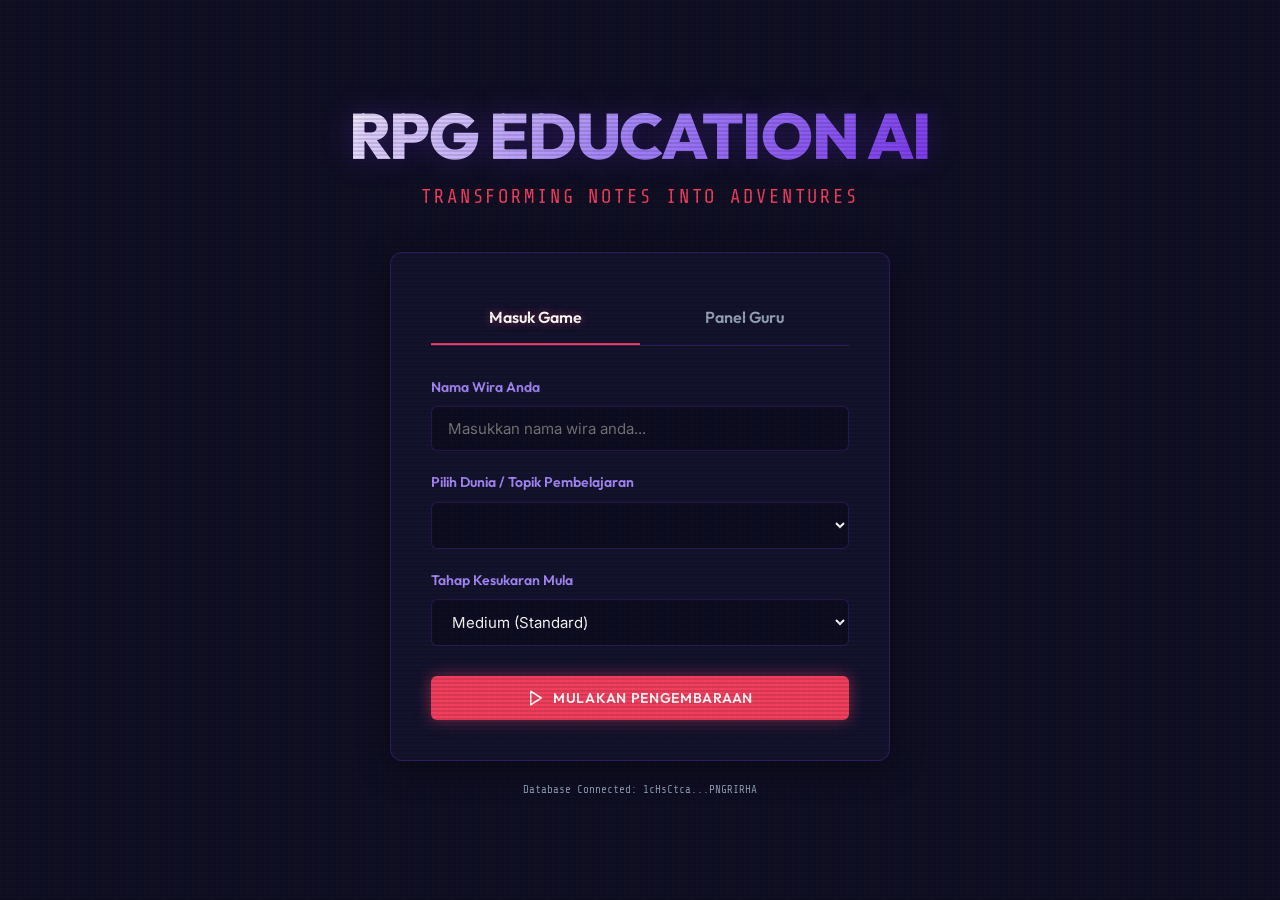
==== game.html @ 3d2b738d "feat: initial commit of RPG Education AI frontend" ====
<!DOCTYPE html>
<html lang="en">
<head>
    <meta charset="UTF-8">
    <meta name="viewport" content="width=device-width, initial-scale=1.0">
    <title>RPG Education AI - Game Board</title>
    <link rel="stylesheet" href="css/style.css">
</head>
<body>
    <div class="game-layout">
        <!-- ============================================================
             HUD HEADER
             ============================================================ -->
        <header class="hud-header">
            <!-- Left: Player Profile & Navigation -->
            <div class="hud-left">
                <a href="index.html" class="btn btn-secondary" style="padding: 6px 12px; font-size: 11px; display: inline-flex; align-items: center; gap: 4px;">
                    <svg width="14" height="14" viewBox="0 0 24 24" fill="none" stroke="currentColor" stroke-width="2"><path d="M3 9l9-7 9 7v11a2 2 0 0 1-2 2H5a2 2 0 0 1-2-2z"></path><polyline points="9 22 9 12 15 12 15 22"></polyline></svg>
                    Utama
                </a>
                <div class="player-identity">
                    <span class="player-name" id="hud-player-name">Wira</span>
                    <span class="player-level" id="hud-player-level">Novice Explorer (Lv. 1)</span>
                </div>
            </div>

            <!-- Center: Location Status -->
            <div class="hud-center">
                <div class="location-badge">
                    <svg width="18" height="18" viewBox="0 0 24 24" fill="none" stroke="currentColor" stroke-width="2"><polygon points="3 6 9 3 15 6 21 3 21 18 15 21 9 18 3 21"></polygon><line x1="9" y1="3" x2="9" y2="18"></line><line x1="15" y1="6" x2="15" y2="21"></line></svg>
                    <span id="hud-location-name">Memuatkan Dunia...</span>
                </div>
            </div>

            <!-- Right: Health & Experience Status Bars -->
            <div class="hud-right">
                <!-- Health Bar (HP) -->
                <div class="bar-container">
                    <div class="bar-label">
                        <span style="color: var(--color-danger); display: flex; align-items: center; gap: 2px;">
                            <svg width="10" height="10" viewBox="0 0 24 24" fill="currentColor" stroke="none"><path d="M12 21.35l-1.45-1.32C5.4 15.36 2 12.28 2 8.5 2 5.42 4.42 3 7.5 3c1.74 0 3.41.81 4.5 2.09C13.09 3.81 14.76 3 16.5 3 19.58 3 22 5.42 22 8.5c0 3.78-3.4 6.86-8.55 11.54L12 21.35z"></path></svg>
                            HP
                        </span>
                        <span id="hud-hp-text">100/100</span>
                    </div>
                    <div class="bar-track">
                        <div class="bar-fill hp" id="hud-hp-fill" style="width: 100%;"></div>
                    </div>
                </div>

                <!-- Experience Bar (XP) -->
                <div class="bar-container">
                    <div class="bar-label">
                        <span style="color: var(--color-secondary); display: flex; align-items: center; gap: 2px;">
                            <svg width="10" height="10" viewBox="0 0 24 24" fill="none" stroke="currentColor" stroke-width="2"><polygon points="12 2 2 7 12 12 22 7 12 2"></polygon><polyline points="2 17 12 22 22 17"></polyline><polyline points="2 12 12 17 22 12"></polyline></svg>
                            XP
                        </span>
                        <span id="hud-xp-text">0/100</span>
                    </div>
                    <div class="bar-track">
                        <div class="bar-fill xp" id="hud-xp-fill" style="width: 0%;"></div>
                    </div>
                </div>
            </div>
        </header>

        <!-- ============================================================
             MAIN GRID AREA
             ============================================================ -->
        <main class="game-main">
            <!-- Left: Interactive Log Board -->
            <div class="game-board">
                <!-- Scrollable Story & Dialogue Log -->
                <div class="story-log" id="story-log">
                    <!-- Dynamic log segments go here -->
                </div>

                <!-- User Interactive Option Panel -->
                <div class="interaction-area glass-panel" id="interaction-panel">
                    <!-- Appended dialog choice buttons or question inputs dynamically -->
                </div>
            </div>

            <!-- Right: Character Stats & Inventory Sidebar -->
            <aside class="game-sidebar">
                <!-- Active Quest Widget -->
                <div class="sidebar-section">
                    <h3>
                        <svg width="16" height="16" viewBox="0 0 24 24" fill="none" stroke="currentColor" stroke-width="2"><path d="M22 11.08V12a10 10 0 1 1-5.93-9.14"></path><polyline points="22 4 12 14.01 9 11.01"></polyline></svg>
                        Quest Aktif
                    </h3>
                    <div class="quest-widget" id="quest-widget">
                        <div class="quest-title-sub" id="sidebar-quest-title">Tiada Quest</div>
                        <div class="quest-desc" id="sidebar-quest-desc">Terokai dunia untuk mendapatkan misi baru.</div>
                    </div>
                </div>

                <!-- Inventory Slots Grid -->
                <div class="sidebar-section">
                    <h3>
                        <svg width="16" height="16" viewBox="0 0 24 24" fill="none" stroke="currentColor" stroke-width="2"><path d="M21 16V8a2 2 0 0 0-1-1.73l-7-4a2 2 0 0 0-2 0l-7 4A2 2 0 0 0 3 8v8a2 2 0 0 0 1 1.73l7 4a2 2 0 0 0 2 0l7-4A2 2 0 0 0 21 16z"></path><polyline points="3.27 6.96 12 12.01 20.73 6.96"></polyline><line x1="12" y1="22.08" x2="12" y2="12"></line></svg>
                        Bantuan Pembelajaran
                    </h3>
                    <div class="inventory-grid" id="inventory-grid">
                        <!-- Inventory slots are rendered here -->
                    </div>
                </div>

                <!-- Character Attribute Skills Stats -->
                <div class="sidebar-section">
                    <h3>
                        <svg width="16" height="16" viewBox="0 0 24 24" fill="none" stroke="currentColor" stroke-width="2"><path d="M20 21v-2a4 4 0 0 0-4-4H8a4 4 0 0 0-4 4v2"></path><circle cx="12" cy="7" r="4"></circle></svg>
                        Kemahiran Wira (Stats)
                    </h3>
                    <div class="stats-list">
                        <div class="stat-row">
                            <span class="stat-label">Knowledge (Kefahaman)</span>
                            <span class="stat-val" id="stat-knowledge">1</span>
                        </div>
                        <div class="stat-row">
                            <span class="stat-label">Logic (Penaakulan)</span>
                            <span class="stat-val" id="stat-logic">1</span>
                        </div>
                        <div class="stat-row">
                            <span class="stat-label">Creativity (Idea)</span>
                            <span class="stat-val" id="stat-creativity">1</span>
                        </div>
                        <div class="stat-row">
                            <span class="stat-label">Communication (Penjelasan)</span>
                            <span class="stat-val" id="stat-communication">1</span>
                        </div>
                        <div class="stat-row">
                            <span class="stat-label">Problem Solving (Penyelesaian)</span>
                            <span class="stat-val" id="stat-problemSolving">1</span>
                        </div>
                    </div>
                </div>

                <!-- Save Game button -->
                <button class="btn btn-secondary" style="margin-top: auto; font-size: 12px; padding: 8px 12px;" onclick="handleSaveGame()">
                    <svg width="14" height="14" viewBox="0 0 24 24" fill="none" stroke="currentColor" stroke-width="2" style="margin-right: 6px;"><path d="M19 21H5a2 2 0 0 1-2-2V5a2 2 0 0 1 2-2h11l5 5v11a2 2 0 0 1-2 2z"></path><polyline points="17 21 17 13 7 13 7 21"></polyline><polyline points="7 3 7 8 15 8"></polyline></svg>
                    Simpan Progress Manual
                </button>
            </aside>
        </main>
    </div>

    <!-- ============================================================
         COMBAT / BOSS BATTLE SCREEN OVERLAY
         ============================================================ -->
    <div class="combat-overlay" id="combat-overlay">
        <!-- Boss HP Bar -->
        <div class="boss-hp-container">
            <div class="boss-name" id="boss-name">BOSS: ENEMY OF LOGIC</div>
            <div class="boss-hp-bar-track">
                <div class="boss-hp-bar-fill" id="boss-hp-fill" style="width: 100%;"></div>
            </div>
            <div style="font-family: var(--font-mono); font-size: 14px; margin-top: 4px;" id="boss-hp-text">100/100 HP</div>
        </div>

        <div class="boss-arena">
            <!-- Left: Boss Avatar Graphics -->
            <div class="boss-visuals glass-panel">
                <div class="boss-avatar-placeholder">
                    <svg width="80" height="80" viewBox="0 0 24 24" fill="none" stroke="currentColor" stroke-width="2">
                        <path d="M12 2L2 7l10 5 10-5-10-5zM2 17l10 5 10-5M2 12l10 5 10-5"></path>
                    </svg>
                </div>
                <div class="boss-dialogue-box" id="boss-dialogue">
                    "Kamu fikir kamu boleh menewaskan saya dengan nota ringkas itu?!"
                </div>
            </div>

            <!-- Right: Action Panel inside Combat -->
            <div class="boss-combat-interaction glass-panel" id="combat-interaction">
                <!-- Combat multiple-choice options or questions will be rendered here -->
            </div>
        </div>
    </div>

    <!-- ============================================================
         LEVEL UP GLITCH CELEBRATION MODAL
         ============================================================ -->
    <div class="modal-overlay" id="levelup-modal">
        <div class="modal-content glass-panel" style="text-align: center; border-color: var(--color-cta); max-width: 450px;">
            <div style="font-size: 80px; margin-bottom: 10px; animation: float 2s infinite;">👑</div>
            <h2 class="text-glow-cta" style="font-size: 32px; color: var(--color-cta); margin-bottom: 8px; font-family: var(--font-heading);">TAHNIAH!</h2>
            <h3 style="font-family: var(--font-mono); font-size: 18px; margin-bottom: 20px;" id="levelup-title">LEVEL UP</h3>
            <p style="color: var(--color-text-muted); font-size: 14px; margin-bottom: 24px;" id="levelup-desc">
                Anda telah naik ke Level! Kemahiran bertambah hebat.
            </p>
            <button class="btn btn-cta" onclick="closeLevelUpModal()" style="width: 100%;">Teruskan Perjalanan</button>
        </div>
    </div>

    <!-- ============================================================
         DEATH / GAME OVER MODAL
         ============================================================ -->
    <div class="modal-overlay" id="death-modal">
        <div class="modal-content glass-panel" style="text-align: center; border-color: var(--color-danger); max-width: 450px;">
            <div style="font-size: 80px; margin-bottom: 10px;">💀</div>
            <h2 class="text-glow-cta" style="font-size: 32px; color: var(--color-danger); margin-bottom: 8px; font-family: var(--font-heading);">WIRA TEWAS!</h2>
            <h3 style="font-family: var(--font-mono); font-size: 18px; margin-bottom: 20px;">HP Telah Mencecah 0</h3>
            <p style="color: var(--color-text-muted); font-size: 14px; margin-bottom: 24px;">
                Jangan putus asa. Anda boleh mengulangi semula cabaran atau pulang ke kampung untuk mengulangkaji nota.
            </p>
            <div style="display: flex; flex-direction: column; gap: 10px;">
                <button class="btn btn-primary" onclick="handleRevive()" style="background: var(--color-danger); box-shadow: 0 0 15px rgba(239, 68, 68, 0.4);">Ulang Misi / Revive</button>
                <a href="index.html" class="btn btn-secondary">Pulang ke Menu Utama</a>
            </div>
        </div>
    </div>

    <!-- Scripts -->
    <script src="js/api.js"></script>
    <script src="js/state.js"></script>
    <script src="js/game.js"></script>
</body>
</html>
---- css/style.css ----
/* 
 * style.css
 * 
 * DESIGN SYSTEM - Retro-Futurism/Cyberpunk Fusion.
 * Colors: Primary #7C3AED (violet), Secondary #A78BFA (lavender), CTA #F43F5E (rose neon), Background #0F0F23.
 */

@import url('https://fonts.googleapis.com/css2?family=Inter:wght@300;400;500;600;700&family=Outfit:wght@400;600;700;800&family=Share+Tech+Mono&display=swap');

:root {
    /* Color Tokens */
    --color-bg: #0F0F23;
    --color-panel: rgba(22, 22, 50, 0.75);
    --color-panel-solid: #161632;
    --color-border: rgba(124, 58, 237, 0.25);
    --color-border-glow: rgba(124, 58, 237, 0.6);
    
    --color-primary: #7C3AED;
    --color-primary-glow: rgba(124, 58, 237, 0.5);
    --color-secondary: #A78BFA;
    --color-cta: #F43F5E;
    --color-cta-glow: rgba(244, 63, 94, 0.5);
    
    --color-success: #10B981;
    --color-warning: #F59E0B;
    --color-danger: #EF4444;
    --color-info: #3B82F6;
    
    --color-text-main: #E2E8F0;
    --color-text-muted: #94A3B8;
    --color-text-inverse: #0F0F23;
    
    /* Typography Tokens */
    --font-heading: 'Outfit', sans-serif;
    --font-body: 'Inter', sans-serif;
    --font-mono: 'Share Tech Mono', monospace;
    
    /* System Tokens */
    --radius-sm: 6px;
    --radius-md: 12px;
    --radius-lg: 20px;
    --transition: all 0.2s cubic-bezier(0.4, 0, 0.2, 1);
}

/* ============================================================
 * BASE STYLES
 * ============================================================ */

* {
    box-sizing: border-box;
    margin: 0;
    padding: 0;
}

body {
    background-color: var(--color-bg);
    color: var(--color-text-main);
    font-family: var(--font-body);
    font-size: 16px;
    line-height: 1.6;
    min-height: 100vh;
    overflow-x: hidden;
    position: relative;
}

/* CRT Scanlines Overlay */
body::before {
    content: " ";
    display: block;
    position: fixed;
    top: 0; left: 0; bottom: 0; right: 0;
    background: linear-gradient(rgba(18, 16, 16, 0) 50%, rgba(0, 0, 0, 0.25) 50%), linear-gradient(90deg, rgba(255, 0, 0, 0.06), rgba(0, 255, 0, 0.02), rgba(0, 0, 255, 0.06));
    z-index: 9999;
    background-size: 100% 4px, 6px 100%;
    pointer-events: none;
    opacity: 0.45;
}

h1, h2, h3, h4, h5, h6 {
    font-family: var(--font-heading);
    font-weight: 700;
    letter-spacing: -0.02em;
    color: #FFF;
}

a {
    color: var(--color-secondary);
    text-decoration: none;
    transition: var(--transition);
}

a:hover {
    color: #FFF;
    text-shadow: 0 0 8px var(--color-primary-glow);
}

.text-glow-primary {
    text-shadow: 0 0 10px var(--color-primary-glow);
}

.text-glow-cta {
    text-shadow: 0 0 10px var(--color-cta-glow);
}

/* Custom Scrollbars */
::-webkit-scrollbar {
    width: 8px;
    height: 8px;
}

::-webkit-scrollbar-track {
    background: rgba(15, 15, 35, 0.5);
}

::-webkit-scrollbar-thumb {
    background: var(--color-primary);
    border-radius: var(--radius-sm);
}

::-webkit-scrollbar-thumb:hover {
    background: var(--color-secondary);
}

/* ============================================================
 * GLASS COMPONENTS & BUTTONS
 * ============================================================ */

.glass-panel {
    background: var(--color-panel);
    backdrop-filter: blur(12px);
    -webkit-backdrop-filter: blur(12px);
    border: 1px solid var(--color-border);
    border-radius: var(--radius-md);
    box-shadow: 0 8px 32px 0 rgba(0, 0, 0, 0.37);
    transition: var(--transition);
}

.glass-panel:hover {
    border-color: var(--color-border-glow);
    box-shadow: 0 8px 32px 0 rgba(124, 58, 237, 0.1);
}

/* Interactive Cursor */
.btn, .choice-btn, .tab-item, .inventory-slot {
    cursor: pointer !important;
}

.btn {
    display: inline-flex;
    align-items: center;
    justify-content: center;
    font-family: var(--font-heading);
    font-weight: 600;
    padding: 12px 24px;
    border-radius: var(--radius-sm);
    border: 1px solid transparent;
    transition: var(--transition);
    text-transform: uppercase;
    letter-spacing: 0.05em;
    font-size: 14px;
    outline: none;
    position: relative;
    overflow: hidden;
}

.btn-primary {
    background: var(--color-primary);
    color: #FFF;
    box-shadow: 0 0 15px var(--color-primary-glow);
}

.btn-primary:hover {
    background: var(--color-secondary);
    box-shadow: 0 0 25px var(--color-primary-glow);
    transform: translateY(-2px);
}

.btn-cta {
    background: var(--color-cta);
    color: #FFF;
    box-shadow: 0 0 15px var(--color-cta-glow);
}

.btn-cta:hover {
    background: #FF6480;
    box-shadow: 0 0 25px var(--color-cta-glow);
    transform: translateY(-2px);
}

.btn-secondary {
    background: rgba(255, 255, 255, 0.05);
    border-color: var(--color-border);
    color: var(--color-text-main);
}

.btn-secondary:hover {
    background: rgba(255, 255, 255, 0.1);
    color: #FFF;
    border-color: var(--color-secondary);
    transform: translateY(-2px);
}

.btn:disabled {
    background: rgba(255, 255, 255, 0.02) !important;
    border-color: rgba(255, 255, 255, 0.05) !important;
    color: var(--color-text-muted) !important;
    box-shadow: none !important;
    transform: none !important;
    cursor: not-allowed !important;
}

/* ============================================================
 * INPUTS & FORMS
 * ============================================================ */

.form-group {
    margin-bottom: 20px;
}

.form-label {
    display: block;
    font-family: var(--font-heading);
    font-weight: 600;
    font-size: 14px;
    margin-bottom: 8px;
    color: var(--color-secondary);
}

.form-input, .form-textarea, .form-select {
    width: 100%;
    background: rgba(10, 10, 26, 0.6);
    border: 1px solid var(--color-border);
    border-radius: var(--radius-sm);
    color: #FFF;
    padding: 12px 16px;
    font-family: var(--font-body);
    font-size: 15px;
    transition: var(--transition);
}

.form-input:focus, .form-textarea:focus, .form-select:focus {
    border-color: var(--color-secondary);
    box-shadow: 0 0 12px rgba(167, 139, 250, 0.2);
    outline: none;
}

.form-textarea {
    resize: vertical;
    min-height: 120px;
}

/* ============================================================
 * LAYOUT: LANDING / SETUP (index.html)
 * ============================================================ */

.landing-container {
    max-width: 1200px;
    margin: 0 auto;
    padding: 40px 20px;
    display: flex;
    flex-direction: column;
    align-items: center;
    justify-content: center;
    min-height: 100vh;
}

.game-title {
    font-size: 4rem;
    font-weight: 800;
    text-align: center;
    margin-bottom: 10px;
    line-height: 1.1;
    background: linear-gradient(135deg, #FFF 0%, var(--color-secondary) 50%, var(--color-primary) 100%);
    -webkit-background-clip: text;
    -webkit-text-fill-color: transparent;
    text-shadow: 0 0 30px rgba(124, 58, 237, 0.3);
    text-transform: uppercase;
}

.game-subtitle {
    font-family: var(--font-mono);
    color: var(--color-cta);
    font-size: 1.2rem;
    margin-bottom: 40px;
    text-transform: uppercase;
    letter-spacing: 0.15em;
    animation: pulse 2s infinite;
}

.menu-card {
    width: 100%;
    max-width: 500px;
    padding: 40px;
    margin-bottom: 20px;
}

.menu-tabs {
    display: flex;
    border-bottom: 1px solid var(--color-border);
    margin-bottom: 30px;
}

.tab-item {
    flex: 1;
    text-align: center;
    padding: 12px;
    font-family: var(--font-heading);
    font-weight: 600;
    color: var(--color-text-muted);
    border-bottom: 2px solid transparent;
    transition: var(--transition);
}

.tab-item.active {
    color: #FFF;
    border-bottom-color: var(--color-cta);
    text-shadow: 0 0 8px var(--color-cta-glow);
}

/* ============================================================
 * LAYOUT: GAME BOARD (game.html)
 * ============================================================ */

.game-layout {
    display: grid;
    grid-template-rows: auto 1fr;
    height: 100vh;
    overflow: hidden;
}

/* HUD Header */
.hud-header {
    padding: 16px 24px;
    border-bottom: 1px solid var(--color-border);
    display: grid;
    grid-template-columns: 1fr auto 1fr;
    align-items: center;
    gap: 20px;
    background: rgba(10, 10, 26, 0.8);
    z-index: 10;
}

.hud-left {
    display: flex;
    align-items: center;
    gap: 20px;
}

.player-identity {
    display: flex;
    flex-direction: column;
}

.player-name {
    font-weight: 700;
    font-family: var(--font-heading);
    color: #FFF;
}

.player-level {
    font-family: var(--font-mono);
    font-size: 12px;
    color: var(--color-secondary);
}

.hud-center {
    text-align: center;
}

.location-badge {
    font-family: var(--font-heading);
    font-size: 18px;
    font-weight: 800;
    color: #FFF;
    text-transform: uppercase;
    letter-spacing: 0.05em;
    display: flex;
    align-items: center;
    justify-content: center;
    gap: 8px;
}

.location-badge svg {
    color: var(--color-cta);
}

.hud-right {
    display: flex;
    justify-content: flex-end;
    align-items: center;
    gap: 15px;
}

/* Bars (HP / XP) */
.bar-container {
    display: flex;
    flex-direction: column;
    width: 160px;
}

.bar-label {
    display: flex;
    justify-content: space-between;
    font-size: 11px;
    font-family: var(--font-mono);
    margin-bottom: 4px;
    color: var(--color-text-muted);
}

.bar-track {
    height: 8px;
    background: rgba(255, 255, 255, 0.05);
    border: 1px solid rgba(255, 255, 255, 0.1);
    border-radius: 4px;
    overflow: hidden;
}

.bar-fill {
    height: 100%;
    width: 0%;
    transition: width 0.3s ease;
}

.bar-fill.hp {
    background: linear-gradient(90deg, #EF4444, #F43F5E);
    box-shadow: 0 0 8px rgba(244, 63, 94, 0.5);
}

.bar-fill.xp {
    background: linear-gradient(90deg, #7C3AED, #A78BFA);
    box-shadow: 0 0 8px rgba(124, 58, 237, 0.5);
}

/* Main Area Grid */
.game-main {
    display: grid;
    grid-template-columns: 1fr 320px;
    overflow: hidden;
}

/* Left Board: Story Log & Interaction Panel */
.game-board {
    display: grid;
    grid-template-rows: 1fr auto;
    overflow: hidden;
    padding: 24px;
    gap: 20px;
}

.story-log {
    overflow-y: auto;
    padding-right: 12px;
    display: flex;
    flex-direction: column;
    gap: 24px;
}

/* Log Segments */
.log-segment {
    animation: fadeIn 0.4s ease forwards;
}

.log-segment.story {
    border-left: 2px solid var(--color-primary);
    padding-left: 16px;
}

.log-segment.question {
    border-left: 2px solid var(--color-warning);
    padding-left: 16px;
    background: rgba(245, 158, 11, 0.03);
    padding: 16px;
    border-radius: var(--radius-sm);
}

.log-segment.feedback {
    border-left: 2px solid var(--color-success);
    padding-left: 16px;
    padding: 16px;
    border-radius: var(--radius-sm);
}

.log-segment.feedback.incorrect {
    border-left-color: var(--color-danger);
}

.segment-header {
    font-family: var(--font-heading);
    font-size: 12px;
    text-transform: uppercase;
    letter-spacing: 0.1em;
    color: var(--color-text-muted);
    margin-bottom: 8px;
    display: flex;
    align-items: center;
    gap: 6px;
}

.segment-body {
    font-size: 16px;
    color: var(--color-text-main);
    white-space: pre-line;
}

/* Choice & Interaction Area */
.interaction-area {
    padding: 20px;
    min-height: 180px;
    display: flex;
    flex-direction: column;
    justify-content: center;
}

.choices-container {
    display: grid;
    grid-template-columns: 1fr;
    gap: 12px;
}

@media (min-width: 768px) {
    .choices-container.multi-col {
        grid-template-columns: 1fr 1fr;
    }
}

.choice-btn {
    background: rgba(22, 22, 50, 0.8);
    border: 1px solid var(--color-border);
    border-radius: var(--radius-sm);
    color: var(--color-text-main);
    padding: 16px 20px;
    text-align: left;
    font-size: 15px;
    font-family: var(--font-body);
    transition: var(--transition);
    display: flex;
    align-items: center;
    gap: 12px;
}

.choice-btn:hover {
    border-color: var(--color-secondary);
    background: rgba(124, 58, 237, 0.15);
    box-shadow: 0 0 15px rgba(124, 58, 237, 0.1);
    color: #FFF;
}

.choice-num {
    font-family: var(--font-mono);
    font-weight: 700;
    color: var(--color-secondary);
    background: rgba(124, 58, 237, 0.1);
    border: 1px solid var(--color-border);
    width: 24px;
    height: 24px;
    border-radius: 4px;
    display: inline-flex;
    align-items: center;
    justify-content: center;
    flex-shrink: 0;
}

/* Question Mode (MCQ & Input) */
.question-input-panel {
    display: flex;
    flex-direction: column;
    gap: 16px;
}

/* Right Board: Sidebar Panel */
.game-sidebar {
    border-left: 1px solid var(--color-border);
    background: rgba(10, 10, 26, 0.5);
    padding: 24px;
    display: flex;
    flex-direction: column;
    gap: 30px;
    overflow-y: auto;
}

.sidebar-section h3 {
    font-size: 14px;
    font-family: var(--font-mono);
    color: var(--color-secondary);
    border-bottom: 1px solid var(--color-border);
    padding-bottom: 8px;
    margin-bottom: 16px;
    text-transform: uppercase;
    letter-spacing: 0.1em;
    display: flex;
    align-items: center;
    gap: 8px;
}

/* Quest Widget */
.quest-widget {
    background: rgba(255, 255, 255, 0.02);
    border: 1px solid rgba(255, 255, 255, 0.05);
    border-radius: var(--radius-sm);
    padding: 16px;
}

.quest-title-sub {
    font-family: var(--font-heading);
    font-weight: 700;
    font-size: 15px;
    color: #FFF;
    margin-bottom: 6px;
}

.quest-desc {
    font-size: 13px;
    color: var(--color-text-muted);
}

/* Inventory Slots */
.inventory-grid {
    display: grid;
    grid-template-columns: repeat(4, 1fr);
    gap: 8px;
}

.inventory-slot {
    aspect-ratio: 1;
    background: rgba(10, 10, 26, 0.8);
    border: 1px solid var(--color-border);
    border-radius: var(--radius-sm);
    display: flex;
    align-items: center;
    justify-content: center;
    position: relative;
    transition: var(--transition);
}

.inventory-slot:hover {
    border-color: var(--color-secondary);
    background: rgba(124, 58, 237, 0.1);
    box-shadow: 0 0 10px var(--color-primary-glow);
}

.inventory-slot.empty {
    border-style: dashed;
    border-color: rgba(255, 255, 255, 0.08);
}

.inventory-slot.empty:hover {
    box-shadow: none;
    background: transparent;
    border-color: rgba(255, 255, 255, 0.08);
}

.item-count {
    position: absolute;
    bottom: 4px; right: 4px;
    font-family: var(--font-mono);
    font-size: 10px;
    background: var(--color-primary);
    color: #FFF;
    padding: 1px 4px;
    border-radius: 3px;
}

.item-tooltip {
    position: absolute;
    bottom: calc(100% + 10px);
    left: 50%;
    transform: translateX(-50%) translateY(10px);
    background: var(--color-panel-solid);
    border: 1px solid var(--color-secondary);
    border-radius: var(--radius-sm);
    padding: 8px 12px;
    font-size: 12px;
    width: 180px;
    z-index: 100;
    opacity: 0;
    pointer-events: none;
    transition: var(--transition);
    box-shadow: 0 4px 15px rgba(0,0,0,0.5);
    text-align: center;
}

.inventory-slot:hover .item-tooltip {
    opacity: 1;
    transform: translateX(-50%) translateY(0);
}

.tooltip-title {
    font-weight: 700;
    color: #FFF;
    margin-bottom: 2px;
}

.tooltip-desc {
    color: var(--color-text-muted);
}

/* Stats / Skills list */
.stats-list {
    display: flex;
    flex-direction: column;
    gap: 12px;
}

.stat-row {
    display: flex;
    align-items: center;
    justify-content: space-between;
    font-size: 14px;
}

.stat-label {
    color: var(--color-text-muted);
}

.stat-val {
    font-family: var(--font-mono);
    font-weight: 700;
    color: var(--color-secondary);
}

/* ============================================================
 * MODALS & OVERLAYS
 * ============================================================ */

.modal-overlay {
    position: fixed;
    top: 0; left: 0; bottom: 0; right: 0;
    background: rgba(10, 10, 26, 0.85);
    z-index: 100;
    display: flex;
    align-items: center;
    justify-content: center;
    opacity: 0;
    pointer-events: none;
    transition: opacity 0.3s ease;
}

.modal-overlay.active {
    opacity: 1;
    pointer-events: auto;
}

.modal-content {
    width: 90%;
    max-width: 600px;
    max-height: 85vh;
    overflow-y: auto;
    padding: 30px;
    position: relative;
    transform: scale(0.9) translateY(20px);
    transition: transform 0.3s cubic-bezier(0.18, 0.89, 0.32, 1.28);
}

.modal-overlay.active .modal-content {
    transform: scale(1) translateY(0);
}

/* Combat Boss Battle Overlay */
.combat-overlay {
    position: fixed;
    top: 0; left: 0; bottom: 0; right: 0;
    background: rgba(15, 15, 35, 0.95);
    z-index: 90;
    display: none;
    flex-direction: column;
    align-items: center;
    justify-content: center;
    padding: 40px;
}

.combat-overlay.active {
    display: flex;
    animation: scaleIn 0.4s cubic-bezier(0.18, 0.89, 0.32, 1.28) forwards;
}

.boss-hp-container {
    width: 100%;
    max-width: 800px;
    margin-bottom: 40px;
    text-align: center;
}

.boss-name {
    font-family: var(--font-heading);
    font-size: 32px;
    font-weight: 800;
    color: var(--color-cta);
    text-shadow: 0 0 15px rgba(244, 63, 94, 0.6);
    margin-bottom: 10px;
    text-transform: uppercase;
}

.boss-hp-bar-track {
    height: 20px;
    background: rgba(255, 255, 255, 0.05);
    border: 2px solid var(--color-cta);
    border-radius: var(--radius-sm);
    overflow: hidden;
    position: relative;
}

.boss-hp-bar-fill {
    height: 100%;
    width: 100%;
    background: linear-gradient(90deg, #F43F5E, #FF2E93);
    box-shadow: 0 0 15px rgba(244, 63, 94, 0.8);
    transition: width 0.4s cubic-bezier(0.4, 0, 0.2, 1);
}

.boss-arena {
    display: grid;
    grid-template-columns: 1fr 1fr;
    width: 100%;
    max-width: 1000px;
    gap: 40px;
    flex: 1;
    overflow: hidden;
}

.boss-visuals {
    display: flex;
    flex-direction: column;
    align-items: center;
    justify-content: center;
    border: 1px solid var(--color-border);
    border-radius: var(--radius-md);
    background: rgba(255, 255, 255, 0.02);
    padding: 30px;
}

.boss-avatar-placeholder {
    width: 180px;
    height: 180px;
    border-radius: 50%;
    border: 4px solid var(--color-cta);
    background: #111;
    display: flex;
    align-items: center;
    justify-content: center;
    box-shadow: 0 0 30px rgba(244, 63, 94, 0.4);
    margin-bottom: 20px;
    position: relative;
    animation: float 4s ease-in-out infinite;
}

.boss-avatar-placeholder svg {
    width: 80px;
    height: 80px;
    color: var(--color-cta);
}

.boss-dialogue-box {
    width: 100%;
    background: rgba(0, 0, 0, 0.4);
    border: 1px solid rgba(255, 255, 255, 0.08);
    border-radius: var(--radius-sm);
    padding: 16px;
    font-size: 14px;
    text-align: center;
    font-family: var(--font-mono);
}

.boss-combat-interaction {
    display: flex;
    flex-direction: column;
    justify-content: center;
}

/* ============================================================
 * KEYFRAMES & ANIMATIONS
 * ============================================================ */

@keyframes fadeIn {
    from { opacity: 0; transform: translateY(10px); }
    to { opacity: 1; transform: translateY(0); }
}

@keyframes scaleIn {
    from { opacity: 0; transform: scale(0.95); }
    to { opacity: 1; transform: scale(1); }
}

@keyframes pulse {
    0%, 100% { opacity: 0.85; }
    50% { opacity: 0.45; }
}

@keyframes float {
    0%, 100% { transform: translateY(0px); }
    50% { transform: translateY(-10px); }
}

.shake {
    animation: shake 0.3s ease-in-out;
}

@keyframes shake {
    0%, 100% { transform: translateX(0); }
    20%, 60% { transform: translateX(-6px); }
    40%, 80% { transform: translateX(6px); }
}

/* ============================================================
 * RESPONSIVE ADJUSTMENTS
 * ============================================================ */

@media (max-width: 1024px) {
    .game-main {
        grid-template-columns: 1fr;
        grid-template-rows: 1fr auto;
    }
    
    .game-sidebar {
        border-left: none;
        border-top: 1px solid var(--color-border);
        height: auto;
        max-height: 240px;
    }
    
    .game-layout {
        height: auto;
        min-height: 100vh;
        overflow-y: auto;
    }
    
    .game-main {
        overflow: visible;
        height: auto;
    }
    
    .game-board {
        height: 600px;
        overflow: hidden;
    }
    
    .hud-header {
        grid-template-columns: 1fr 1fr;
        gap: 12px;
    }
    
    .hud-center {
        grid-column: span 2;
        order: 3;
    }
}

@media (max-width: 768px) {
    .boss-arena {
        grid-template-columns: 1fr;
    }
    
    .boss-visuals {
        height: 300px;
    }
}
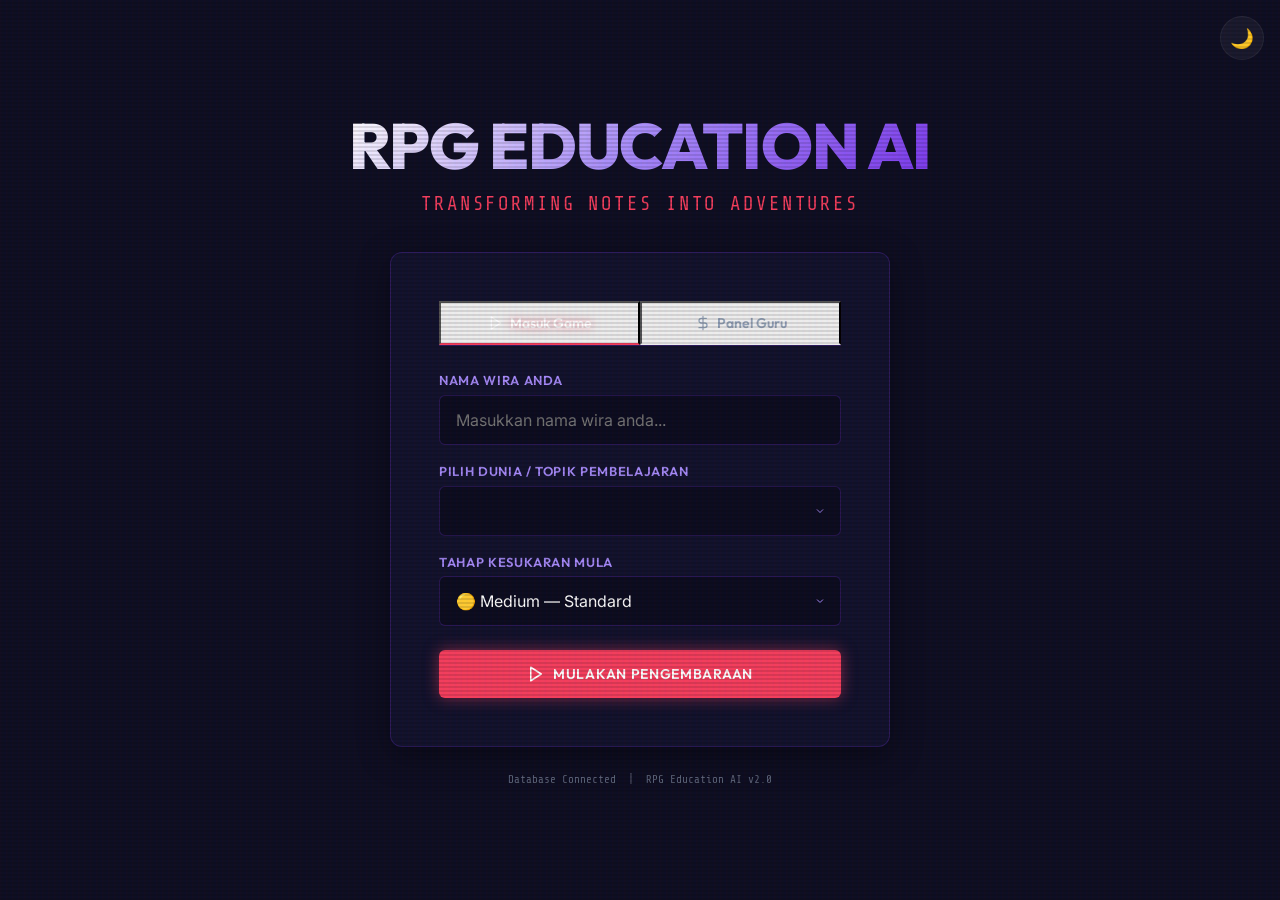
==== commit d13a954f: "Update game UI layout, styling, and logic script" ====
--- a/game.html
+++ b/game.html
@@ -1,22 +1,28 @@
 <!DOCTYPE html>
-<html lang="en">
+<html lang="en" data-theme="dark">
+
 <head>
     <meta charset="UTF-8">
-    <meta name="viewport" content="width=device-width, initial-scale=1.0">
-    <title>RPG Education AI - Game Board</title>
+    <meta name="viewport" content="width=device-width, initial-scale=1.0, viewport-fit=cover, user-scalable=no">
+    <meta name="theme-color" content="#0F0F23">
+    <title>RPG Education AI — Game Board</title>
     <link rel="stylesheet" href="css/style.css">
 </head>
+
 <body>
     <div class="game-layout">
         <!-- ============================================================
              HUD HEADER
              ============================================================ -->
         <header class="hud-header">
-            <!-- Left: Player Profile & Navigation -->
+            <!-- Left: Navigation & Player Identity -->
             <div class="hud-left">
-                <a href="index.html" class="btn btn-secondary" style="padding: 6px 12px; font-size: 11px; display: inline-flex; align-items: center; gap: 4px;">
-                    <svg width="14" height="14" viewBox="0 0 24 24" fill="none" stroke="currentColor" stroke-width="2"><path d="M3 9l9-7 9 7v11a2 2 0 0 1-2 2H5a2 2 0 0 1-2-2z"></path><polyline points="9 22 9 12 15 12 15 22"></polyline></svg>
-                    Utama
+                <a href="index.html" class="hud-home-btn" aria-label="Kembali ke menu utama">
+                    <svg width="14" height="14" viewBox="0 0 24 24" fill="none" stroke="currentColor" stroke-width="2">
+                        <path d="M3 9l9-7 9 7v11a2 2 0 0 1-2 2H5a2 2 0 0 1-2-2z"></path>
+                        <polyline points="9 22 9 12 15 12 15 22"></polyline>
+                    </svg>
+                    <span class="hud-home-label">Utama</span>
                 </a>
                 <div class="player-identity">
                     <span class="player-name" id="hud-player-name">Wira</span>
@@ -24,21 +30,29 @@
                 </div>
             </div>
 
-            <!-- Center: Location Status -->
+            <!-- Center: Location (desktop only) -->
             <div class="hud-center">
                 <div class="location-badge">
-                    <svg width="18" height="18" viewBox="0 0 24 24" fill="none" stroke="currentColor" stroke-width="2"><polygon points="3 6 9 3 15 6 21 3 21 18 15 21 9 18 3 21"></polygon><line x1="9" y1="3" x2="9" y2="18"></line><line x1="15" y1="6" x2="15" y2="21"></line></svg>
+                    <svg width="16" height="16" viewBox="0 0 24 24" fill="none" stroke="currentColor" stroke-width="2">
+                        <polygon points="3 6 9 3 15 6 21 3 21 18 15 21 9 18 3 21"></polygon>
+                        <line x1="9" y1="3" x2="9" y2="18"></line>
+                        <line x1="15" y1="6" x2="15" y2="21"></line>
+                    </svg>
                     <span id="hud-location-name">Memuatkan Dunia...</span>
                 </div>
             </div>
 
-            <!-- Right: Health & Experience Status Bars -->
+            <!-- Right: HP/XP Bars & Toggles -->
             <div class="hud-right">
-                <!-- Health Bar (HP) -->
+                <!-- HP Bar -->
                 <div class="bar-container">
                     <div class="bar-label">
                         <span style="color: var(--color-danger); display: flex; align-items: center; gap: 2px;">
-                            <svg width="10" height="10" viewBox="0 0 24 24" fill="currentColor" stroke="none"><path d="M12 21.35l-1.45-1.32C5.4 15.36 2 12.28 2 8.5 2 5.42 4.42 3 7.5 3c1.74 0 3.41.81 4.5 2.09C13.09 3.81 14.76 3 16.5 3 19.58 3 22 5.42 22 8.5c0 3.78-3.4 6.86-8.55 11.54L12 21.35z"></path></svg>
+                            <svg width="8" height="8" viewBox="0 0 24 24" fill="currentColor" stroke="none">
+                                <path
+                                    d="M12 21.35l-1.45-1.32C5.4 15.36 2 12.28 2 8.5 2 5.42 4.42 3 7.5 3c1.74 0 3.41.81 4.5 2.09C13.09 3.81 14.76 3 16.5 3 19.58 3 22 5.42 22 8.5c0 3.78-3.4 6.86-8.55 11.54L12 21.35z">
+                                </path>
+                            </svg>
                             HP
                         </span>
                         <span id="hud-hp-text">100/100</span>
@@ -48,11 +62,16 @@
                     </div>
                 </div>
 
-                <!-- Experience Bar (XP) -->
+                <!-- XP Bar -->
                 <div class="bar-container">
                     <div class="bar-label">
                         <span style="color: var(--color-secondary); display: flex; align-items: center; gap: 2px;">
-                            <svg width="10" height="10" viewBox="0 0 24 24" fill="none" stroke="currentColor" stroke-width="2"><polygon points="12 2 2 7 12 12 22 7 12 2"></polygon><polyline points="2 17 12 22 22 17"></polyline><polyline points="2 12 12 17 22 12"></polyline></svg>
+                            <svg width="8" height="8" viewBox="0 0 24 24" fill="none" stroke="currentColor"
+                                stroke-width="2">
+                                <polygon points="12 2 2 7 12 12 22 7 12 2"></polygon>
+                                <polyline points="2 17 12 22 22 17"></polyline>
+                                <polyline points="2 12 12 17 22 12"></polyline>
+                            </svg>
                             XP
                         </span>
                         <span id="hud-xp-text">0/100</span>
@@ -61,6 +80,23 @@
                         <div class="bar-fill xp" id="hud-xp-fill" style="width: 0%;"></div>
                     </div>
                 </div>
+
+                <!-- Theme Toggle -->
+                <button class="btn-theme" id="btn-theme-toggle" aria-label="Toggle theme" title="Tukar tema"
+                    style="width: 34px; height: 34px; font-size: 0.9rem;">
+                    🌙
+                </button>
+
+                <!-- Sidebar Toggle (mobile only) -->
+                <button class="btn-sidebar-toggle" id="btn-sidebar-toggle" aria-label="Toggle sidebar"
+                    title="Buka panel stats">
+                    <svg width="18" height="18" viewBox="0 0 24 24" fill="none" stroke="currentColor" stroke-width="2"
+                        stroke-linecap="round" stroke-linejoin="round">
+                        <line x1="3" y1="12" x2="21" y2="12"></line>
+                        <line x1="3" y1="6" x2="21" y2="6"></line>
+                        <line x1="3" y1="18" x2="21" y2="18"></line>
+                    </svg>
+                </button>
             </div>
         </header>
 
@@ -68,25 +104,48 @@
              MAIN GRID AREA
              ============================================================ -->
         <main class="game-main">
-            <!-- Left: Interactive Log Board -->
+            <!-- Left: Interactive Story Board -->
             <div class="game-board">
+                <!-- Mobile location badge (hidden on desktop) -->
+                <div class="mobile-location" id="mobile-location">
+                    <svg width="16" height="16" viewBox="0 0 24 24" fill="none" stroke="currentColor" stroke-width="2">
+                        <polygon points="3 6 9 3 15 6 21 3 21 18 15 21 9 18 3 21"></polygon>
+                        <line x1="9" y1="3" x2="9" y2="18"></line>
+                        <line x1="15" y1="6" x2="15" y2="21"></line>
+                    </svg>
+                    <span id="mobile-location-name">Memuatkan Dunia...</span>
+                </div>
+
                 <!-- Scrollable Story & Dialogue Log -->
                 <div class="story-log" id="story-log">
-                    <!-- Dynamic log segments go here -->
+                    <!-- Dynamic log segments rendered by game.js -->
                 </div>
 
                 <!-- User Interactive Option Panel -->
                 <div class="interaction-area glass-panel" id="interaction-panel">
-                    <!-- Appended dialog choice buttons or question inputs dynamically -->
-                </div>
-            </div>
-
-            <!-- Right: Character Stats & Inventory Sidebar -->
-            <aside class="game-sidebar">
+                    <!-- Dynamic choice buttons or question inputs -->
+                </div>
+            </div>
+
+            <!-- Right: Sidebar (drawer on mobile, permanent on desktop) -->
+            <aside class="game-sidebar" id="game-sidebar">
+                <!-- Close button (mobile only) -->
+                <button class="sidebar-close" id="btn-sidebar-close" aria-label="Tutup panel">
+                    <svg width="18" height="18" viewBox="0 0 24 24" fill="none" stroke="currentColor" stroke-width="2"
+                        stroke-linecap="round" stroke-linejoin="round">
+                        <line x1="18" y1="6" x2="6" y2="18"></line>
+                        <line x1="6" y1="6" x2="18" y2="18"></line>
+                    </svg>
+                </button>
+
                 <!-- Active Quest Widget -->
                 <div class="sidebar-section">
                     <h3>
-                        <svg width="16" height="16" viewBox="0 0 24 24" fill="none" stroke="currentColor" stroke-width="2"><path d="M22 11.08V12a10 10 0 1 1-5.93-9.14"></path><polyline points="22 4 12 14.01 9 11.01"></polyline></svg>
+                        <svg width="14" height="14" viewBox="0 0 24 24" fill="none" stroke="currentColor"
+                            stroke-width="2">
+                            <path d="M22 11.08V12a10 10 0 1 1-5.93-9.14"></path>
+                            <polyline points="22 4 12 14.01 9 11.01"></polyline>
+                        </svg>
                         Quest Aktif
                     </h3>
                     <div class="quest-widget" id="quest-widget">
@@ -98,18 +157,29 @@
                 <!-- Inventory Slots Grid -->
                 <div class="sidebar-section">
                     <h3>
-                        <svg width="16" height="16" viewBox="0 0 24 24" fill="none" stroke="currentColor" stroke-width="2"><path d="M21 16V8a2 2 0 0 0-1-1.73l-7-4a2 2 0 0 0-2 0l-7 4A2 2 0 0 0 3 8v8a2 2 0 0 0 1 1.73l7 4a2 2 0 0 0 2 0l7-4A2 2 0 0 0 21 16z"></path><polyline points="3.27 6.96 12 12.01 20.73 6.96"></polyline><line x1="12" y1="22.08" x2="12" y2="12"></line></svg>
+                        <svg width="14" height="14" viewBox="0 0 24 24" fill="none" stroke="currentColor"
+                            stroke-width="2">
+                            <path
+                                d="M21 16V8a2 2 0 0 0-1-1.73l-7-4a2 2 0 0 0-2 0l-7 4A2 2 0 0 0 3 8v8a2 2 0 0 0 1 1.73l7 4a2 2 0 0 0 2 0l7-4A2 2 0 0 0 21 16z">
+                            </path>
+                            <polyline points="3.27 6.96 12 12.01 20.73 6.96"></polyline>
+                            <line x1="12" y1="22.08" x2="12" y2="12"></line>
+                        </svg>
                         Bantuan Pembelajaran
                     </h3>
                     <div class="inventory-grid" id="inventory-grid">
-                        <!-- Inventory slots are rendered here -->
-                    </div>
-                </div>
-
-                <!-- Character Attribute Skills Stats -->
+                        <!-- Inventory slots rendered by game.js -->
+                    </div>
+                </div>
+
+                <!-- Character Stats -->
                 <div class="sidebar-section">
                     <h3>
-                        <svg width="16" height="16" viewBox="0 0 24 24" fill="none" stroke="currentColor" stroke-width="2"><path d="M20 21v-2a4 4 0 0 0-4-4H8a4 4 0 0 0-4 4v2"></path><circle cx="12" cy="7" r="4"></circle></svg>
+                        <svg width="14" height="14" viewBox="0 0 24 24" fill="none" stroke="currentColor"
+                            stroke-width="2">
+                            <path d="M20 21v-2a4 4 0 0 0-4-4H8a4 4 0 0 0-4 4v2"></path>
+                            <circle cx="12" cy="7" r="4"></circle>
+                        </svg>
                         Kemahiran Wira (Stats)
                     </h3>
                     <div class="stats-list">
@@ -137,11 +207,18 @@
                 </div>
 
                 <!-- Save Game button -->
-                <button class="btn btn-secondary" style="margin-top: auto; font-size: 12px; padding: 8px 12px;" onclick="handleSaveGame()">
-                    <svg width="14" height="14" viewBox="0 0 24 24" fill="none" stroke="currentColor" stroke-width="2" style="margin-right: 6px;"><path d="M19 21H5a2 2 0 0 1-2-2V5a2 2 0 0 1 2-2h11l5 5v11a2 2 0 0 1-2 2z"></path><polyline points="17 21 17 13 7 13 7 21"></polyline><polyline points="7 3 7 8 15 8"></polyline></svg>
-                    Simpan Progress Manual
+                <button class="btn btn-secondary sidebar-save-btn" onclick="handleSaveGame()">
+                    <svg width="14" height="14" viewBox="0 0 24 24" fill="none" stroke="currentColor" stroke-width="2">
+                        <path d="M19 21H5a2 2 0 0 1-2-2V5a2 2 0 0 1 2-2h11l5 5v11a2 2 0 0 1-2 2z"></path>
+                        <polyline points="17 21 17 13 7 13 7 21"></polyline>
+                        <polyline points="7 3 7 8 15 8"></polyline>
+                    </svg>
+                    Simpan Progress
                 </button>
             </aside>
+
+            <!-- Sidebar backdrop (mobile only) -->
+            <div class="sidebar-backdrop" id="sidebar-backdrop"></div>
         </main>
     </div>
 
@@ -155,11 +232,12 @@
             <div class="boss-hp-bar-track">
                 <div class="boss-hp-bar-fill" id="boss-hp-fill" style="width: 100%;"></div>
             </div>
-            <div style="font-family: var(--font-mono); font-size: 14px; margin-top: 4px;" id="boss-hp-text">100/100 HP</div>
+            <div style="font-family: var(--font-mono); font-size: 0.8125rem; margin-top: 4px; color: var(--color-text-muted);"
+                id="boss-hp-text">100/100 HP</div>
         </div>
 
         <div class="boss-arena">
-            <!-- Left: Boss Avatar Graphics -->
+            <!-- Left: Boss Avatar -->
             <div class="boss-visuals glass-panel">
                 <div class="boss-avatar-placeholder">
                     <svg width="80" height="80" viewBox="0 0 24 24" fill="none" stroke="currentColor" stroke-width="2">
@@ -171,25 +249,33 @@
                 </div>
             </div>
 
-            <!-- Right: Action Panel inside Combat -->
+            <!-- Right: Action Panel -->
             <div class="boss-combat-interaction glass-panel" id="combat-interaction">
-                <!-- Combat multiple-choice options or questions will be rendered here -->
+                <!-- Combat options rendered by game.js -->
             </div>
         </div>
     </div>
 
     <!-- ============================================================
-         LEVEL UP GLITCH CELEBRATION MODAL
+         LEVEL UP MODAL
          ============================================================ -->
     <div class="modal-overlay" id="levelup-modal">
-        <div class="modal-content glass-panel" style="text-align: center; border-color: var(--color-cta); max-width: 450px;">
-            <div style="font-size: 80px; margin-bottom: 10px; animation: float 2s infinite;">👑</div>
-            <h2 class="text-glow-cta" style="font-size: 32px; color: var(--color-cta); margin-bottom: 8px; font-family: var(--font-heading);">TAHNIAH!</h2>
-            <h3 style="font-family: var(--font-mono); font-size: 18px; margin-bottom: 20px;" id="levelup-title">LEVEL UP</h3>
-            <p style="color: var(--color-text-muted); font-size: 14px; margin-bottom: 24px;" id="levelup-desc">
+        <div class="modal-content glass-panel" style="border-color: var(--color-cta);">
+            <div style="font-size: 64px; margin-bottom: var(--space-sm); animation: float 2s ease-in-out infinite;">👑
+            </div>
+            <h2 class="text-glow-cta"
+                style="font-size: 1.75rem; color: var(--color-cta); margin-bottom: var(--space-sm); font-family: var(--font-heading);">
+                TAHNIAH!
+            </h2>
+            <h3 style="font-family: var(--font-mono); font-size: 1.125rem; margin-bottom: var(--space-lg);"
+                id="levelup-title">LEVEL UP</h3>
+            <p style="color: var(--color-text-muted); font-size: 0.875rem; margin-bottom: var(--space-lg);"
+                id="levelup-desc">
                 Anda telah naik ke Level! Kemahiran bertambah hebat.
             </p>
-            <button class="btn btn-cta" onclick="closeLevelUpModal()" style="width: 100%;">Teruskan Perjalanan</button>
+            <button class="btn btn-cta" onclick="closeLevelUpModal()" style="width: 100%;">
+                Teruskan Perjalanan
+            </button>
         </div>
     </div>
 
@@ -197,15 +283,23 @@
          DEATH / GAME OVER MODAL
          ============================================================ -->
     <div class="modal-overlay" id="death-modal">
-        <div class="modal-content glass-panel" style="text-align: center; border-color: var(--color-danger); max-width: 450px;">
-            <div style="font-size: 80px; margin-bottom: 10px;">💀</div>
-            <h2 class="text-glow-cta" style="font-size: 32px; color: var(--color-danger); margin-bottom: 8px; font-family: var(--font-heading);">WIRA TEWAS!</h2>
-            <h3 style="font-family: var(--font-mono); font-size: 18px; margin-bottom: 20px;">HP Telah Mencecah 0</h3>
-            <p style="color: var(--color-text-muted); font-size: 14px; margin-bottom: 24px;">
+        <div class="modal-content glass-panel" style="border-color: var(--color-danger);">
+            <div style="font-size: 64px; margin-bottom: var(--space-sm);">💀</div>
+            <h2 class="text-glow-cta"
+                style="font-size: 1.75rem; color: var(--color-danger); margin-bottom: var(--space-sm); font-family: var(--font-heading);">
+                WIRA TEWAS!
+            </h2>
+            <h3 style="font-family: var(--font-mono); font-size: 1.125rem; margin-bottom: var(--space-lg);">
+                HP Telah Mencecah 0
+            </h3>
+            <p style="color: var(--color-text-muted); font-size: 0.875rem; margin-bottom: var(--space-lg);">
                 Jangan putus asa. Anda boleh mengulangi semula cabaran atau pulang ke kampung untuk mengulangkaji nota.
             </p>
-            <div style="display: flex; flex-direction: column; gap: 10px;">
-                <button class="btn btn-primary" onclick="handleRevive()" style="background: var(--color-danger); box-shadow: 0 0 15px rgba(239, 68, 68, 0.4);">Ulang Misi / Revive</button>
+            <div style="display: flex; flex-direction: column; gap: var(--space-sm);">
+                <button class="btn btn-primary" onclick="handleRevive()"
+                    style="background: var(--color-danger); box-shadow: 0 0 15px rgba(239, 68, 68, 0.4);">
+                    Ulang Misi / Revive
+                </button>
                 <a href="index.html" class="btn btn-secondary">Pulang ke Menu Utama</a>
             </div>
         </div>
@@ -215,5 +309,86 @@
     <script src="js/api.js"></script>
     <script src="js/state.js"></script>
     <script src="js/game.js"></script>
+
+    <!-- Inline: Theme toggle & Sidebar logic -->
+    <script>
+        // ============================================================
+        // THEME
+        // ============================================================
+        (function () {
+            const saved = localStorage.getItem('ai_rpg_theme');
+            if (saved === 'light') {
+                document.documentElement.setAttribute('data-theme', 'light');
+            }
+            updateThemeIcon();
+        })();
+
+        function updateThemeIcon() {
+            const btn = document.getElementById('btn-theme-toggle');
+            if (!btn) return;
+            const isDark = document.documentElement.getAttribute('data-theme') !== 'light';
+            btn.innerHTML = isDark ? '🌙' : '☀️';
+            btn.title = isDark ? 'Tukar ke mod terang' : 'Tukar ke mod gelap';
+        }
+
+        document.addEventListener('DOMContentLoaded', () => {
+            const themeBtn = document.getElementById('btn-theme-toggle');
+            if (themeBtn) {
+                themeBtn.addEventListener('click', () => {
+                    const html = document.documentElement;
+                    const isDark = html.getAttribute('data-theme') !== 'light';
+                    if (isDark) {
+                        html.setAttribute('data-theme', 'light');
+                        localStorage.setItem('ai_rpg_theme', 'light');
+                    } else {
+                        html.removeAttribute('data-theme');
+                        localStorage.setItem('ai_rpg_theme', 'dark');
+                    }
+                    updateThemeIcon();
+                });
+            }
+
+            // ============================================================
+            // SIDEBAR TOGGLE (mobile drawer)
+            // ============================================================
+            const sidebar = document.getElementById('game-sidebar');
+            const backdrop = document.getElementById('sidebar-backdrop');
+            const toggleBtn = document.getElementById('btn-sidebar-toggle');
+            const closeBtn = document.getElementById('btn-sidebar-close');
+
+            function openSidebar() {
+                sidebar.classList.add('open');
+                backdrop.classList.add('active');
+                toggleBtn.classList.add('active');
+                document.body.style.overflow = 'hidden';
+            }
+
+            function closeSidebar() {
+                sidebar.classList.remove('open');
+                backdrop.classList.remove('active');
+                toggleBtn.classList.remove('active');
+                document.body.style.overflow = '';
+            }
+
+            if (toggleBtn) toggleBtn.addEventListener('click', openSidebar);
+            if (closeBtn) closeBtn.addEventListener('click', closeSidebar);
+            if (backdrop) backdrop.addEventListener('click', closeSidebar);
+
+            // Close sidebar on Escape key
+            document.addEventListener('keydown', (e) => {
+                if (e.key === 'Escape' && sidebar.classList.contains('open')) {
+                    closeSidebar();
+                }
+            });
+
+            // Close sidebar on window resize to desktop
+            window.addEventListener('resize', () => {
+                if (window.innerWidth >= 1024) {
+                    closeSidebar();
+                }
+            });
+        });
+    </script>
 </body>
-</html>
+
+</html>
--- a/css/style.css
+++ b/css/style.css
@@ -1,99 +1,246 @@
 /* 
- * style.css
+ * style.css — RPG Education AI
  * 
- * DESIGN SYSTEM - Retro-Futurism/Cyberpunk Fusion.
- * Colors: Primary #7C3AED (violet), Secondary #A78BFA (lavender), CTA #F43F5E (rose neon), Background #0F0F23.
+ * MOBILE-FIRST DESIGN SYSTEM
+ * Max container: 1440px | Dark mode default | Light mode via [data-theme="light"]
+ * Colors: Primary #7C3AED (violet), Secondary #A78BFA (lavender), CTA #F43F5E (rose neon)
  */
 
 @import url('https://fonts.googleapis.com/css2?family=Inter:wght@300;400;500;600;700&family=Outfit:wght@400;600;700;800&family=Share+Tech+Mono&display=swap');
 
+/* ============================================================
+ * CSS CUSTOM PROPERTIES — DARK MODE (default)
+ * ============================================================ */
 :root {
-    /* Color Tokens */
+    /* Background & Surface */
     --color-bg: #0F0F23;
-    --color-panel: rgba(22, 22, 50, 0.75);
-    --color-panel-solid: #161632;
+    --color-surface: rgba(22, 22, 50, 0.75);
+    --color-surface-solid: #161632;
+    --color-surface-raised: rgba(28, 28, 60, 0.85);
+
+    /* Borders */
     --color-border: rgba(124, 58, 237, 0.25);
     --color-border-glow: rgba(124, 58, 237, 0.6);
-    
+    --color-border-subtle: rgba(255, 255, 255, 0.06);
+
+    /* Brand */
     --color-primary: #7C3AED;
     --color-primary-glow: rgba(124, 58, 237, 0.5);
+    --color-primary-hover: #8B5CF6;
     --color-secondary: #A78BFA;
     --color-cta: #F43F5E;
     --color-cta-glow: rgba(244, 63, 94, 0.5);
-    
+    --color-cta-hover: #FB7185;
+
+    /* Semantic */
     --color-success: #10B981;
     --color-warning: #F59E0B;
     --color-danger: #EF4444;
     --color-info: #3B82F6;
-    
-    --color-text-main: #E2E8F0;
+
+    /* Text */
+    --color-text: #E2E8F0;
+    --color-text-heading: #FFFFFF;
     --color-text-muted: #94A3B8;
     --color-text-inverse: #0F0F23;
-    
-    /* Typography Tokens */
+
+    /* Typography */
     --font-heading: 'Outfit', sans-serif;
     --font-body: 'Inter', sans-serif;
     --font-mono: 'Share Tech Mono', monospace;
-    
-    /* System Tokens */
+
+    /* Spacing scale (mobile-first) */
+    --space-xs: 4px;
+    --space-sm: 8px;
+    --space-md: 16px;
+    --space-lg: 24px;
+    --space-xl: 32px;
+    --space-2xl: 48px;
+
+    /* Radii */
     --radius-sm: 6px;
     --radius-md: 12px;
     --radius-lg: 20px;
-    --transition: all 0.2s cubic-bezier(0.4, 0, 0.2, 1);
+    --radius-full: 9999px;
+
+    /* Shadows */
+    --shadow-sm: 0 2px 8px rgba(0, 0, 0, 0.3);
+    --shadow-md: 0 8px 32px rgba(0, 0, 0, 0.37);
+    --shadow-glow: 0 0 20px var(--color-primary-glow);
+    --shadow-cta: 0 0 20px var(--color-cta-glow);
+
+    /* Transitions */
+    --transition-fast: 0.15s cubic-bezier(0.4, 0, 0.2, 1);
+    --transition-base: 0.25s cubic-bezier(0.4, 0, 0.2, 1);
+    --transition-spring: 0.4s cubic-bezier(0.18, 0.89, 0.32, 1.28);
+
+    /* Layout */
+    --content-max: 1440px;
+    --sidebar-width: 320px;
 }
 
 /* ============================================================
- * BASE STYLES
+ * LIGHT MODE (optional — add data-theme="light" to <html>)
  * ============================================================ */
-
-* {
+[data-theme="light"] {
+    --color-bg: #F1F5F9;
+    --color-surface: rgba(255, 255, 255, 0.85);
+    --color-surface-solid: #FFFFFF;
+    --color-surface-raised: rgba(255, 255, 255, 0.95);
+
+    --color-border: rgba(124, 58, 237, 0.15);
+    --color-border-glow: rgba(124, 58, 237, 0.4);
+    --color-border-subtle: rgba(0, 0, 0, 0.06);
+
+    --color-text: #1E293B;
+    --color-text-heading: #0F172A;
+    --color-text-muted: #64748B;
+    --color-text-inverse: #FFFFFF;
+
+    --shadow-sm: 0 2px 8px rgba(0, 0, 0, 0.08);
+    --shadow-md: 0 8px 32px rgba(0, 0, 0, 0.12);
+}
+
+/* ============================================================
+ * RESET & BASE (Mobile-First)
+ * ============================================================ */
+*,
+*::before,
+*::after {
     box-sizing: border-box;
     margin: 0;
     padding: 0;
 }
 
+html {
+    font-size: 16px;
+    -webkit-text-size-adjust: 100%;
+    scroll-behavior: smooth;
+}
+
 body {
     background-color: var(--color-bg);
-    color: var(--color-text-main);
+    color: var(--color-text);
     font-family: var(--font-body);
-    font-size: 16px;
+    font-size: 1rem;
     line-height: 1.6;
     min-height: 100vh;
+    min-height: 100dvh;
     overflow-x: hidden;
     position: relative;
-}
-
-/* CRT Scanlines Overlay */
+    transition: background-color var(--transition-base), color var(--transition-base);
+}
+
+/* CRT Scanlines — dark mode only */
 body::before {
     content: " ";
     display: block;
     position: fixed;
-    top: 0; left: 0; bottom: 0; right: 0;
-    background: linear-gradient(rgba(18, 16, 16, 0) 50%, rgba(0, 0, 0, 0.25) 50%), linear-gradient(90deg, rgba(255, 0, 0, 0.06), rgba(0, 255, 0, 0.02), rgba(0, 0, 255, 0.06));
+    top: 0;
+    left: 0;
+    bottom: 0;
+    right: 0;
+    background: linear-gradient(rgba(18, 16, 16, 0) 50%, rgba(0, 0, 0, 0.25) 50%),
+        linear-gradient(90deg, rgba(255, 0, 0, 0.06), rgba(0, 255, 0, 0.02), rgba(0, 0, 255, 0.06));
     z-index: 9999;
     background-size: 100% 4px, 6px 100%;
     pointer-events: none;
     opacity: 0.45;
 }
 
-h1, h2, h3, h4, h5, h6 {
+[data-theme="light"] body::before {
+    opacity: 0.08;
+}
+
+/* Typography */
+h1,
+h2,
+h3,
+h4,
+h5,
+h6 {
     font-family: var(--font-heading);
     font-weight: 700;
     letter-spacing: -0.02em;
-    color: #FFF;
+    color: var(--color-text-heading);
+    line-height: 1.2;
+}
+
+h1 {
+    font-size: clamp(2rem, 5vw, 4rem);
+}
+
+h2 {
+    font-size: clamp(1.5rem, 3vw, 2.5rem);
+}
+
+h3 {
+    font-size: clamp(1.1rem, 2vw, 1.5rem);
 }
 
 a {
     color: var(--color-secondary);
     text-decoration: none;
-    transition: var(--transition);
+    transition: color var(--transition-fast);
 }
 
 a:hover {
+    color: var(--color-text-heading);
+    text-shadow: 0 0 8px var(--color-primary-glow);
+}
+
+img,
+svg {
+    max-width: 100%;
+    display: block;
+}
+
+/* Focus ring */
+:focus-visible {
+    outline: 2px solid var(--color-secondary);
+    outline-offset: 2px;
+    border-radius: var(--radius-sm);
+}
+
+/* Scrollbar */
+::-webkit-scrollbar {
+    width: 6px;
+    height: 6px;
+}
+
+::-webkit-scrollbar-track {
+    background: transparent;
+}
+
+::-webkit-scrollbar-thumb {
+    background: var(--color-primary);
+    border-radius: var(--radius-full);
+}
+
+::-webkit-scrollbar-thumb:hover {
+    background: var(--color-secondary);
+}
+
+/* Selection */
+::selection {
+    background: var(--color-primary);
     color: #FFF;
-    text-shadow: 0 0 8px var(--color-primary-glow);
-}
-
+}
+
+/* Utility: Screen reader only */
+.sr-only {
+    position: absolute;
+    width: 1px;
+    height: 1px;
+    padding: 0;
+    margin: -1px;
+    overflow: hidden;
+    clip: rect(0, 0, 0, 0);
+    white-space: nowrap;
+    border: 0;
+}
+
+/* Utility: text glow */
 .text-glow-primary {
     text-shadow: 0 0 10px var(--color-primary-glow);
 }
@@ -102,65 +249,78 @@
     text-shadow: 0 0 10px var(--color-cta-glow);
 }
 
-/* Custom Scrollbars */
-::-webkit-scrollbar {
-    width: 8px;
-    height: 8px;
-}
-
-::-webkit-scrollbar-track {
-    background: rgba(15, 15, 35, 0.5);
-}
-
-::-webkit-scrollbar-thumb {
-    background: var(--color-primary);
-    border-radius: var(--radius-sm);
-}
-
-::-webkit-scrollbar-thumb:hover {
-    background: var(--color-secondary);
-}
-
 /* ============================================================
- * GLASS COMPONENTS & BUTTONS
+ * CONTAINER (1440px max-width)
  * ============================================================ */
-
+.container {
+    width: 100%;
+    max-width: var(--content-max);
+    margin: 0 auto;
+    padding: 0 var(--space-md);
+}
+
+/* ============================================================
+ * GLASS PANEL (mobile-first)
+ * ============================================================ */
 .glass-panel {
-    background: var(--color-panel);
+    background: var(--color-surface);
     backdrop-filter: blur(12px);
     -webkit-backdrop-filter: blur(12px);
     border: 1px solid var(--color-border);
     border-radius: var(--radius-md);
-    box-shadow: 0 8px 32px 0 rgba(0, 0, 0, 0.37);
-    transition: var(--transition);
+    box-shadow: var(--shadow-md);
+    transition: border-color var(--transition-base), box-shadow var(--transition-base), transform var(--transition-base);
 }
 
 .glass-panel:hover {
     border-color: var(--color-border-glow);
-    box-shadow: 0 8px 32px 0 rgba(124, 58, 237, 0.1);
-}
-
-/* Interactive Cursor */
-.btn, .choice-btn, .tab-item, .inventory-slot {
-    cursor: pointer !important;
-}
-
+    box-shadow: var(--shadow-md), 0 0 24px rgba(124, 58, 237, 0.08);
+}
+
+.glass-panel:active {
+    transform: scale(0.995);
+}
+
+/* ============================================================
+ * BUTTONS (mobile-first — large touch targets)
+ * ============================================================ */
 .btn {
     display: inline-flex;
     align-items: center;
     justify-content: center;
+    gap: var(--space-sm);
     font-family: var(--font-heading);
     font-weight: 600;
-    padding: 12px 24px;
+    font-size: 0.875rem;
+    padding: 14px 24px;
     border-radius: var(--radius-sm);
     border: 1px solid transparent;
-    transition: var(--transition);
+    cursor: pointer;
+    transition: all var(--transition-base);
     text-transform: uppercase;
     letter-spacing: 0.05em;
-    font-size: 14px;
     outline: none;
     position: relative;
     overflow: hidden;
+    user-select: none;
+    -webkit-tap-highlight-color: transparent;
+    touch-action: manipulation;
+    min-height: 48px;
+}
+
+/* Ripple effect */
+.btn::after {
+    content: '';
+    position: absolute;
+    inset: 0;
+    background: radial-gradient(circle at center, rgba(255, 255, 255, 0.3) 0%, transparent 60%);
+    opacity: 0;
+    transition: opacity var(--transition-fast);
+}
+
+.btn:active::after {
+    opacity: 1;
+    transition: opacity 0s;
 }
 
 .btn-primary {
@@ -170,9 +330,13 @@
 }
 
 .btn-primary:hover {
-    background: var(--color-secondary);
+    background: var(--color-primary-hover);
     box-shadow: 0 0 25px var(--color-primary-glow);
     transform: translateY(-2px);
+}
+
+.btn-primary:active {
+    transform: translateY(0) scale(0.98);
 }
 
 .btn-cta {
@@ -182,26 +346,43 @@
 }
 
 .btn-cta:hover {
-    background: #FF6480;
+    background: var(--color-cta-hover);
     box-shadow: 0 0 25px var(--color-cta-glow);
     transform: translateY(-2px);
+}
+
+.btn-cta:active {
+    transform: translateY(0) scale(0.98);
 }
 
 .btn-secondary {
     background: rgba(255, 255, 255, 0.05);
     border-color: var(--color-border);
-    color: var(--color-text-main);
+    color: var(--color-text);
 }
 
 .btn-secondary:hover {
     background: rgba(255, 255, 255, 0.1);
-    color: #FFF;
+    color: var(--color-text-heading);
     border-color: var(--color-secondary);
     transform: translateY(-2px);
 }
 
+.btn-secondary:active {
+    transform: translateY(0) scale(0.98);
+}
+
+[data-theme="light"] .btn-secondary {
+    background: rgba(0, 0, 0, 0.04);
+    border-color: var(--color-border);
+}
+
+[data-theme="light"] .btn-secondary:hover {
+    background: rgba(0, 0, 0, 0.08);
+}
+
 .btn:disabled {
-    background: rgba(255, 255, 255, 0.02) !important;
+    background: rgba(255, 255, 255, 0.03) !important;
     border-color: rgba(255, 255, 255, 0.05) !important;
     color: var(--color-text-muted) !important;
     box-shadow: none !important;
@@ -209,216 +390,597 @@
     cursor: not-allowed !important;
 }
 
+/* Icon button (small, circular) */
+.btn-icon {
+    width: 44px;
+    height: 44px;
+    padding: 0;
+    border-radius: var(--radius-full);
+    background: rgba(255, 255, 255, 0.05);
+    border: 1px solid var(--color-border-subtle);
+    color: var(--color-text);
+    cursor: pointer;
+    display: inline-flex;
+    align-items: center;
+    justify-content: center;
+    transition: all var(--transition-base);
+    -webkit-tap-highlight-color: transparent;
+}
+
+.btn-icon:hover {
+    background: rgba(255, 255, 255, 0.1);
+    border-color: var(--color-secondary);
+    color: var(--color-secondary);
+}
+
+.btn-icon:active {
+    transform: scale(0.92);
+}
+
+/* Theme toggle */
+.btn-theme {
+    width: 44px;
+    height: 44px;
+    padding: 0;
+    border-radius: var(--radius-full);
+    background: rgba(255, 255, 255, 0.05);
+    border: 1px solid var(--color-border-subtle);
+    color: var(--color-warning);
+    cursor: pointer;
+    display: inline-flex;
+    align-items: center;
+    justify-content: center;
+    transition: all var(--transition-base);
+    font-size: 1.2rem;
+    -webkit-tap-highlight-color: transparent;
+}
+
+.btn-theme:hover {
+    background: rgba(255, 255, 255, 0.1);
+    transform: rotate(15deg);
+}
+
+.btn-theme:active {
+    transform: rotate(15deg) scale(0.92);
+}
+
 /* ============================================================
- * INPUTS & FORMS
+ * FORMS (mobile-first)
  * ============================================================ */
-
 .form-group {
-    margin-bottom: 20px;
+    margin-bottom: var(--space-md);
 }
 
 .form-label {
     display: block;
     font-family: var(--font-heading);
     font-weight: 600;
-    font-size: 14px;
-    margin-bottom: 8px;
+    font-size: 0.8125rem;
+    margin-bottom: var(--space-xs);
     color: var(--color-secondary);
-}
-
-.form-input, .form-textarea, .form-select {
+    text-transform: uppercase;
+    letter-spacing: 0.05em;
+}
+
+.form-input,
+.form-textarea,
+.form-select {
     width: 100%;
     background: rgba(10, 10, 26, 0.6);
     border: 1px solid var(--color-border);
     border-radius: var(--radius-sm);
-    color: #FFF;
-    padding: 12px 16px;
+    color: var(--color-text-heading);
+    padding: 14px 16px;
     font-family: var(--font-body);
-    font-size: 15px;
-    transition: var(--transition);
-}
-
-.form-input:focus, .form-textarea:focus, .form-select:focus {
+    font-size: 1rem;
+    transition: border-color var(--transition-fast), box-shadow var(--transition-fast);
+    -webkit-appearance: none;
+    appearance: none;
+}
+
+[data-theme="light"] .form-input,
+[data-theme="light"] .form-textarea,
+[data-theme="light"] .form-select {
+    background: rgba(255, 255, 255, 0.8);
+    border-color: rgba(0, 0, 0, 0.1);
+    color: var(--color-text);
+}
+
+.form-input:focus,
+.form-textarea:focus,
+.form-select:focus {
     border-color: var(--color-secondary);
-    box-shadow: 0 0 12px rgba(167, 139, 250, 0.2);
+    box-shadow: 0 0 0 3px rgba(167, 139, 250, 0.15);
     outline: none;
 }
 
 .form-textarea {
     resize: vertical;
     min-height: 120px;
+    line-height: 1.6;
+}
+
+.form-select {
+    background-image: url("data:image/svg+xml,%3Csvg xmlns='http://www.w3.org/2000/svg' width='12' height='12' viewBox='0 0 24 24' fill='none' stroke='%23A78BFA' stroke-width='2'%3E%3Cpolyline points='6 9 12 15 18 9'/%3E%3C/svg%3E");
+    background-repeat: no-repeat;
+    background-position: right 14px center;
+    padding-right: 40px;
+    cursor: pointer;
+}
+
+.form-select option {
+    background: var(--color-surface-solid);
+    color: var(--color-text);
+}
+
+/* Form inline grid helper */
+.form-row {
+    display: grid;
+    grid-template-columns: 1fr;
+    gap: var(--space-md);
 }
 
 /* ============================================================
- * LAYOUT: LANDING / SETUP (index.html)
+ * ANIMATIONS & KEYFRAMES
  * ============================================================ */
-
+@keyframes fadeInUp {
+    from {
+        opacity: 0;
+        transform: translateY(12px);
+    }
+
+    to {
+        opacity: 1;
+        transform: translateY(0);
+    }
+}
+
+@keyframes fadeIn {
+    from {
+        opacity: 0;
+    }
+
+    to {
+        opacity: 1;
+    }
+}
+
+@keyframes scaleIn {
+    from {
+        opacity: 0;
+        transform: scale(0.95);
+    }
+
+    to {
+        opacity: 1;
+        transform: scale(1);
+    }
+}
+
+@keyframes slideInRight {
+    from {
+        opacity: 0;
+        transform: translateX(20px);
+    }
+
+    to {
+        opacity: 1;
+        transform: translateX(0);
+    }
+}
+
+@keyframes slideInLeft {
+    from {
+        opacity: 0;
+        transform: translateX(-20px);
+    }
+
+    to {
+        opacity: 1;
+        transform: translateX(0);
+    }
+}
+
+@keyframes pulse {
+
+    0%,
+    100% {
+        opacity: 0.85;
+    }
+
+    50% {
+        opacity: 0.45;
+    }
+}
+
+@keyframes float {
+
+    0%,
+    100% {
+        transform: translateY(0px);
+    }
+
+    50% {
+        transform: translateY(-10px);
+    }
+}
+
+@keyframes shake {
+
+    0%,
+    100% {
+        transform: translateX(0);
+    }
+
+    20%,
+    60% {
+        transform: translateX(-6px);
+    }
+
+    40%,
+    80% {
+        transform: translateX(6px);
+    }
+}
+
+@keyframes spin {
+    from {
+        transform: rotate(0deg);
+    }
+
+    to {
+        transform: rotate(360deg);
+    }
+}
+
+@keyframes glowPulse {
+
+    0%,
+    100% {
+        box-shadow: 0 0 8px var(--color-primary-glow);
+    }
+
+    50% {
+        box-shadow: 0 0 20px var(--color-primary-glow);
+    }
+}
+
+@keyframes borderGlow {
+
+    0%,
+    100% {
+        border-color: var(--color-border);
+    }
+
+    50% {
+        border-color: var(--color-border-glow);
+    }
+}
+
+@keyframes hpCritical {
+
+    0%,
+    100% {
+        opacity: 1;
+    }
+
+    50% {
+        opacity: 0.5;
+    }
+}
+
+.animate-fade-in {
+    animation: fadeIn 0.4s ease forwards;
+}
+
+.animate-fade-in-up {
+    animation: fadeInUp 0.5s ease forwards;
+}
+
+.animate-scale-in {
+    animation: scaleIn 0.3s ease forwards;
+}
+
+.animate-spin {
+    animation: spin 1s linear infinite;
+}
+
+.animate-float {
+    animation: float 3s ease-in-out infinite;
+}
+
+.animate-pulse {
+    animation: pulse 2s ease-in-out infinite;
+}
+
+.shake {
+    animation: shake 0.4s ease-in-out;
+}
+
+/* Staggered children animation */
+.stagger-children>* {
+    opacity: 0;
+    animation: fadeInUp 0.4s ease forwards;
+}
+
+.stagger-children>*:nth-child(1) {
+    animation-delay: 0.05s;
+}
+
+.stagger-children>*:nth-child(2) {
+    animation-delay: 0.1s;
+}
+
+.stagger-children>*:nth-child(3) {
+    animation-delay: 0.15s;
+}
+
+.stagger-children>*:nth-child(4) {
+    animation-delay: 0.2s;
+}
+
+.stagger-children>*:nth-child(5) {
+    animation-delay: 0.25s;
+}
+
+/* ============================================================
+ * LANDING PAGE — index.html (MOBILE-FIRST)
+ * ============================================================ */
 .landing-container {
-    max-width: 1200px;
+    width: 100%;
+    max-width: var(--content-max);
     margin: 0 auto;
-    padding: 40px 20px;
+    padding: var(--space-lg) var(--space-md);
     display: flex;
     flex-direction: column;
     align-items: center;
     justify-content: center;
     min-height: 100vh;
-}
-
+    min-height: 100dvh;
+}
+
+/* Theme toggle bar */
+.landing-toolbar {
+    position: absolute;
+    top: var(--space-md);
+    right: var(--space-md);
+    display: flex;
+    gap: var(--space-sm);
+    z-index: 10;
+}
+
+/* Title */
 .game-title {
-    font-size: 4rem;
+    font-size: clamp(2.2rem, 8vw, 4rem);
     font-weight: 800;
     text-align: center;
-    margin-bottom: 10px;
+    margin-bottom: var(--space-sm);
     line-height: 1.1;
-    background: linear-gradient(135deg, #FFF 0%, var(--color-secondary) 50%, var(--color-primary) 100%);
+    background: linear-gradient(135deg, var(--color-text-heading) 0%, var(--color-secondary) 50%, var(--color-primary) 100%);
     -webkit-background-clip: text;
     -webkit-text-fill-color: transparent;
-    text-shadow: 0 0 30px rgba(124, 58, 237, 0.3);
+    background-clip: text;
     text-transform: uppercase;
+    animation: fadeInUp 0.6s ease;
 }
 
 .game-subtitle {
     font-family: var(--font-mono);
     color: var(--color-cta);
-    font-size: 1.2rem;
-    margin-bottom: 40px;
+    font-size: clamp(0.8rem, 3vw, 1.2rem);
+    margin-bottom: var(--space-xl);
     text-transform: uppercase;
     letter-spacing: 0.15em;
-    animation: pulse 2s infinite;
-}
-
+    animation: pulse 2s infinite, fadeInUp 0.6s ease 0.1s both;
+    text-align: center;
+}
+
+/* Resume banner */
+.resume-banner {
+    width: 100%;
+    max-width: 500px;
+    padding: var(--space-lg);
+    margin-bottom: var(--space-lg);
+    border-color: var(--color-success);
+    background: rgba(16, 185, 129, 0.05);
+    text-align: center;
+    animation: scaleIn 0.4s ease;
+}
+
+.resume-banner .resume-title {
+    color: var(--color-text-heading);
+    font-weight: 600;
+    margin-bottom: 12px;
+    display: flex;
+    align-items: center;
+    justify-content: center;
+    gap: var(--space-sm);
+    font-size: 0.9375rem;
+}
+
+.resume-banner .resume-details {
+    font-size: 0.8125rem;
+    color: var(--color-text-muted);
+    margin-bottom: var(--space-md);
+}
+
+.resume-banner .resume-actions {
+    display: flex;
+    gap: var(--space-sm);
+    justify-content: center;
+    flex-wrap: wrap;
+}
+
+/* Menu card */
 .menu-card {
     width: 100%;
     max-width: 500px;
-    padding: 40px;
-    margin-bottom: 20px;
-}
-
+    padding: var(--space-lg);
+    margin-bottom: var(--space-lg);
+    animation: fadeInUp 0.5s ease 0.15s both;
+}
+
+/* Tabs */
 .menu-tabs {
     display: flex;
     border-bottom: 1px solid var(--color-border);
-    margin-bottom: 30px;
+    margin-bottom: var(--space-lg);
+    gap: 0;
 }
 
 .tab-item {
     flex: 1;
     text-align: center;
-    padding: 12px;
+    padding: var(--space-sm) var(--space-md);
     font-family: var(--font-heading);
     font-weight: 600;
+    font-size: 0.875rem;
     color: var(--color-text-muted);
     border-bottom: 2px solid transparent;
-    transition: var(--transition);
+    cursor: pointer;
+    transition: all var(--transition-base);
+    -webkit-tap-highlight-color: transparent;
+    user-select: none;
+    min-height: 44px;
+    display: flex;
+    align-items: center;
+    justify-content: center;
+}
+
+.tab-item:hover {
+    color: var(--color-text);
 }
 
 .tab-item.active {
-    color: #FFF;
+    color: var(--color-text-heading);
     border-bottom-color: var(--color-cta);
     text-shadow: 0 0 8px var(--color-cta-glow);
 }
 
+/* Footer info */
+.landing-footer {
+    font-family: var(--font-mono);
+    font-size: 0.6875rem;
+    color: var(--color-text-muted);
+    text-align: center;
+    opacity: 0.6;
+}
+
 /* ============================================================
- * LAYOUT: GAME BOARD (game.html)
+ * GAME BOARD — game.html (MOBILE-FIRST)
  * ============================================================ */
-
 .game-layout {
-    display: grid;
-    grid-template-rows: auto 1fr;
+    display: flex;
+    flex-direction: column;
     height: 100vh;
+    height: 100dvh;
     overflow: hidden;
-}
-
-/* HUD Header */
+    max-width: var(--content-max);
+    margin: 0 auto;
+}
+
+/* ── HUD Header (mobile: compact) ── */
 .hud-header {
-    padding: 16px 24px;
+    padding: var(--space-sm) var(--space-md);
     border-bottom: 1px solid var(--color-border);
-    display: grid;
-    grid-template-columns: 1fr auto 1fr;
-    align-items: center;
-    gap: 20px;
-    background: rgba(10, 10, 26, 0.8);
-    z-index: 10;
+    display: flex;
+    align-items: center;
+    justify-content: space-between;
+    gap: var(--space-sm);
+    background: var(--color-surface-raised);
+    z-index: 20;
+    flex-shrink: 0;
+    min-height: 56px;
 }
 
 .hud-left {
     display: flex;
     align-items: center;
-    gap: 20px;
+    gap: var(--space-sm);
+    flex-shrink: 0;
+}
+
+.hud-home-btn {
+    display: inline-flex;
+    align-items: center;
+    gap: 4px;
+    padding: 6px 10px;
+    font-size: 0.6875rem;
+    border-radius: var(--radius-sm);
+    border: 1px solid var(--color-border-subtle);
+    background: rgba(255, 255, 255, 0.03);
+    color: var(--color-text-muted);
+    cursor: pointer;
+    text-decoration: none;
+    transition: all var(--transition-fast);
+    white-space: nowrap;
+}
+
+.hud-home-btn:hover {
+    background: rgba(255, 255, 255, 0.08);
+    color: var(--color-text);
+    border-color: var(--color-border);
 }
 
 .player-identity {
     display: flex;
     flex-direction: column;
+    line-height: 1.2;
 }
 
 .player-name {
     font-weight: 700;
     font-family: var(--font-heading);
-    color: #FFF;
+    font-size: 0.8125rem;
+    color: var(--color-text-heading);
 }
 
 .player-level {
     font-family: var(--font-mono);
-    font-size: 12px;
+    font-size: 0.625rem;
     color: var(--color-secondary);
 }
 
+/* Mobile: hide location in header (shown elsewhere) */
 .hud-center {
-    text-align: center;
-}
-
-.location-badge {
-    font-family: var(--font-heading);
-    font-size: 18px;
-    font-weight: 800;
-    color: #FFF;
-    text-transform: uppercase;
-    letter-spacing: 0.05em;
-    display: flex;
-    align-items: center;
-    justify-content: center;
-    gap: 8px;
-}
-
-.location-badge svg {
-    color: var(--color-cta);
+    display: none;
 }
 
 .hud-right {
     display: flex;
-    justify-content: flex-end;
-    align-items: center;
-    gap: 15px;
-}
-
-/* Bars (HP / XP) */
+    align-items: center;
+    gap: var(--space-sm);
+    flex-shrink: 0;
+}
+
+/* Compact bars for mobile */
 .bar-container {
     display: flex;
     flex-direction: column;
-    width: 160px;
+    width: 80px;
 }
 
 .bar-label {
     display: flex;
     justify-content: space-between;
-    font-size: 11px;
+    font-size: 0.5625rem;
     font-family: var(--font-mono);
-    margin-bottom: 4px;
+    margin-bottom: 2px;
     color: var(--color-text-muted);
 }
 
 .bar-track {
-    height: 8px;
+    height: 6px;
     background: rgba(255, 255, 255, 0.05);
-    border: 1px solid rgba(255, 255, 255, 0.1);
-    border-radius: 4px;
+    border: 1px solid rgba(255, 255, 255, 0.08);
+    border-radius: 3px;
     overflow: hidden;
 }
 
 .bar-fill {
     height: 100%;
     width: 0%;
-    transition: width 0.3s ease;
+    transition: width 0.4s cubic-bezier(0.4, 0, 0.2, 1);
 }
 
 .bar-fill.hp {
@@ -426,198 +988,313 @@
     box-shadow: 0 0 8px rgba(244, 63, 94, 0.5);
 }
 
+.bar-fill.hp.critical {
+    animation: hpCritical 0.8s ease-in-out infinite;
+}
+
 .bar-fill.xp {
     background: linear-gradient(90deg, #7C3AED, #A78BFA);
     box-shadow: 0 0 8px rgba(124, 58, 237, 0.5);
 }
 
-/* Main Area Grid */
+/* Mobile sidebar toggle */
+.btn-sidebar-toggle {
+    width: 36px;
+    height: 36px;
+    padding: 0;
+    border-radius: var(--radius-sm);
+    background: rgba(255, 255, 255, 0.05);
+    border: 1px solid var(--color-border-subtle);
+    color: var(--color-text-muted);
+    cursor: pointer;
+    display: flex;
+    align-items: center;
+    justify-content: center;
+    transition: all var(--transition-fast);
+    -webkit-tap-highlight-color: transparent;
+}
+
+.btn-sidebar-toggle:hover {
+    background: rgba(255, 255, 255, 0.1);
+    color: var(--color-text);
+}
+
+.btn-sidebar-toggle.active {
+    color: var(--color-secondary);
+    border-color: var(--color-secondary);
+}
+
+/* ── Main Game Area (mobile: stack) ── */
 .game-main {
-    display: grid;
-    grid-template-columns: 1fr 320px;
+    flex: 1;
+    display: flex;
+    flex-direction: column;
     overflow: hidden;
 }
 
-/* Left Board: Story Log & Interaction Panel */
+/* Story board */
 .game-board {
-    display: grid;
-    grid-template-rows: 1fr auto;
+    flex: 1;
+    display: flex;
+    flex-direction: column;
     overflow: hidden;
-    padding: 24px;
-    gap: 20px;
-}
-
+    min-height: 0;
+}
+
+/* Location badge (mobile: inline in story area) */
+.mobile-location {
+    padding: var(--space-sm) var(--space-md);
+    display: flex;
+    align-items: center;
+    gap: var(--space-sm);
+    font-family: var(--font-heading);
+    font-size: 0.875rem;
+    font-weight: 700;
+    color: var(--color-text-heading);
+    text-transform: uppercase;
+    letter-spacing: 0.05em;
+    border-bottom: 1px solid var(--color-border-subtle);
+    flex-shrink: 0;
+}
+
+.mobile-location svg {
+    color: var(--color-cta);
+    flex-shrink: 0;
+}
+
+/* Story log */
 .story-log {
+    flex: 1;
     overflow-y: auto;
-    padding-right: 12px;
+    padding: var(--space-md);
     display: flex;
     flex-direction: column;
-    gap: 24px;
-}
-
-/* Log Segments */
+    gap: var(--space-lg);
+    -webkit-overflow-scrolling: touch;
+}
+
+/* Log segments */
 .log-segment {
-    animation: fadeIn 0.4s ease forwards;
+    animation: fadeInUp 0.4s ease forwards;
 }
 
 .log-segment.story {
-    border-left: 2px solid var(--color-primary);
-    padding-left: 16px;
+    border-left: 3px solid var(--color-primary);
+    padding-left: var(--space-md);
 }
 
 .log-segment.question {
-    border-left: 2px solid var(--color-warning);
-    padding-left: 16px;
-    background: rgba(245, 158, 11, 0.03);
-    padding: 16px;
+    border-left: 3px solid var(--color-warning);
+    padding: var(--space-md);
+    background: rgba(245, 158, 11, 0.04);
     border-radius: var(--radius-sm);
 }
 
 .log-segment.feedback {
-    border-left: 2px solid var(--color-success);
-    padding-left: 16px;
-    padding: 16px;
+    border-left: 3px solid var(--color-success);
+    padding: var(--space-md);
     border-radius: var(--radius-sm);
 }
 
 .log-segment.feedback.incorrect {
     border-left-color: var(--color-danger);
+    background: rgba(239, 68, 68, 0.04);
 }
 
 .segment-header {
     font-family: var(--font-heading);
-    font-size: 12px;
+    font-size: 0.6875rem;
     text-transform: uppercase;
     letter-spacing: 0.1em;
     color: var(--color-text-muted);
-    margin-bottom: 8px;
+    margin-bottom: var(--space-sm);
     display: flex;
     align-items: center;
     gap: 6px;
 }
 
 .segment-body {
-    font-size: 16px;
-    color: var(--color-text-main);
+    font-size: 0.9375rem;
+    color: var(--color-text);
     white-space: pre-line;
-}
-
-/* Choice & Interaction Area */
+    line-height: 1.7;
+}
+
+/* Interaction panel (mobile: sticky bottom) */
 .interaction-area {
-    padding: 20px;
-    min-height: 180px;
+    padding: var(--space-md);
+    border-top: 1px solid var(--color-border);
+    background: var(--color-surface-raised);
+    flex-shrink: 0;
+    min-height: 100px;
     display: flex;
     flex-direction: column;
     justify-content: center;
 }
 
+/* Choices */
 .choices-container {
-    display: grid;
-    grid-template-columns: 1fr;
-    gap: 12px;
-}
-
-@media (min-width: 768px) {
-    .choices-container.multi-col {
-        grid-template-columns: 1fr 1fr;
-    }
+    display: flex;
+    flex-direction: column;
+    gap: var(--space-sm);
 }
 
 .choice-btn {
-    background: rgba(22, 22, 50, 0.8);
+    background: var(--color-surface);
     border: 1px solid var(--color-border);
     border-radius: var(--radius-sm);
-    color: var(--color-text-main);
-    padding: 16px 20px;
+    color: var(--color-text);
+    padding: 14px 16px;
     text-align: left;
-    font-size: 15px;
+    font-size: 0.9375rem;
     font-family: var(--font-body);
-    transition: var(--transition);
+    cursor: pointer;
+    transition: all var(--transition-base);
     display: flex;
     align-items: center;
     gap: 12px;
+    -webkit-tap-highlight-color: transparent;
+    min-height: 48px;
 }
 
 .choice-btn:hover {
     border-color: var(--color-secondary);
-    background: rgba(124, 58, 237, 0.15);
-    box-shadow: 0 0 15px rgba(124, 58, 237, 0.1);
-    color: #FFF;
+    background: rgba(124, 58, 237, 0.12);
+    box-shadow: 0 0 15px rgba(124, 58, 237, 0.08);
+    color: var(--color-text-heading);
+    transform: translateX(4px);
+}
+
+.choice-btn:active {
+    transform: translateX(4px) scale(0.98);
 }
 
 .choice-num {
     font-family: var(--font-mono);
     font-weight: 700;
+    font-size: 0.75rem;
     color: var(--color-secondary);
-    background: rgba(124, 58, 237, 0.1);
+    background: rgba(124, 58, 237, 0.12);
     border: 1px solid var(--color-border);
-    width: 24px;
-    height: 24px;
-    border-radius: 4px;
+    width: 28px;
+    height: 28px;
+    border-radius: var(--radius-sm);
     display: inline-flex;
     align-items: center;
     justify-content: center;
     flex-shrink: 0;
 }
 
-/* Question Mode (MCQ & Input) */
+/* Question input */
 .question-input-panel {
     display: flex;
     flex-direction: column;
-    gap: 16px;
-}
-
-/* Right Board: Sidebar Panel */
+    gap: var(--space-md);
+}
+
+/* ── Sidebar (mobile: off-screen drawer) ── */
 .game-sidebar {
+    position: fixed;
+    top: 0;
+    right: 0;
+    bottom: 0;
+    width: min(300px, 85vw);
+    background: var(--color-surface-solid);
     border-left: 1px solid var(--color-border);
-    background: rgba(10, 10, 26, 0.5);
-    padding: 24px;
+    z-index: 50;
+    padding: var(--space-lg);
     display: flex;
     flex-direction: column;
-    gap: 30px;
+    gap: var(--space-lg);
     overflow-y: auto;
+    transform: translateX(100%);
+    transition: transform var(--transition-spring);
+    box-shadow: -4px 0 24px rgba(0, 0, 0, 0.4);
+}
+
+.game-sidebar.open {
+    transform: translateX(0);
+}
+
+/* Sidebar backdrop */
+.sidebar-backdrop {
+    position: fixed;
+    inset: 0;
+    background: rgba(0, 0, 0, 0.5);
+    z-index: 49;
+    opacity: 0;
+    pointer-events: none;
+    transition: opacity var(--transition-base);
+}
+
+.sidebar-backdrop.active {
+    opacity: 1;
+    pointer-events: auto;
+}
+
+/* Sidebar close button */
+.sidebar-close {
+    position: absolute;
+    top: var(--space-sm);
+    right: var(--space-sm);
+    width: 36px;
+    height: 36px;
+    border-radius: var(--radius-full);
+    background: rgba(255, 255, 255, 0.05);
+    border: 1px solid var(--color-border-subtle);
+    color: var(--color-text-muted);
+    cursor: pointer;
+    display: flex;
+    align-items: center;
+    justify-content: center;
+    transition: all var(--transition-fast);
+}
+
+.sidebar-close:hover {
+    background: rgba(255, 255, 255, 0.1);
+    color: var(--color-text);
 }
 
 .sidebar-section h3 {
-    font-size: 14px;
+    font-size: 0.75rem;
     font-family: var(--font-mono);
     color: var(--color-secondary);
     border-bottom: 1px solid var(--color-border);
-    padding-bottom: 8px;
-    margin-bottom: 16px;
+    padding-bottom: var(--space-sm);
+    margin-bottom: var(--space-md);
     text-transform: uppercase;
     letter-spacing: 0.1em;
     display: flex;
     align-items: center;
-    gap: 8px;
-}
-
-/* Quest Widget */
+    gap: var(--space-sm);
+}
+
+/* Quest widget */
 .quest-widget {
     background: rgba(255, 255, 255, 0.02);
-    border: 1px solid rgba(255, 255, 255, 0.05);
+    border: 1px solid var(--color-border-subtle);
     border-radius: var(--radius-sm);
-    padding: 16px;
+    padding: var(--space-md);
 }
 
 .quest-title-sub {
     font-family: var(--font-heading);
     font-weight: 700;
-    font-size: 15px;
-    color: #FFF;
-    margin-bottom: 6px;
+    font-size: 0.9375rem;
+    color: var(--color-text-heading);
+    margin-bottom: 4px;
 }
 
 .quest-desc {
-    font-size: 13px;
+    font-size: 0.8125rem;
     color: var(--color-text-muted);
 }
 
-/* Inventory Slots */
+/* Inventory */
 .inventory-grid {
     display: grid;
     grid-template-columns: repeat(4, 1fr);
-    gap: 8px;
+    gap: var(--space-sm);
 }
 
 .inventory-slot {
@@ -629,53 +1306,64 @@
     align-items: center;
     justify-content: center;
     position: relative;
-    transition: var(--transition);
+    cursor: pointer;
+    transition: all var(--transition-base);
+    -webkit-tap-highlight-color: transparent;
 }
 
 .inventory-slot:hover {
     border-color: var(--color-secondary);
-    background: rgba(124, 58, 237, 0.1);
-    box-shadow: 0 0 10px var(--color-primary-glow);
+    background: rgba(124, 58, 237, 0.12);
+    box-shadow: 0 0 12px var(--color-primary-glow);
+    transform: scale(1.05);
+}
+
+.inventory-slot:active {
+    transform: scale(0.95);
 }
 
 .inventory-slot.empty {
     border-style: dashed;
-    border-color: rgba(255, 255, 255, 0.08);
+    border-color: var(--color-border-subtle);
+    cursor: default;
 }
 
 .inventory-slot.empty:hover {
     box-shadow: none;
     background: transparent;
-    border-color: rgba(255, 255, 255, 0.08);
+    border-color: var(--color-border-subtle);
+    transform: none;
 }
 
 .item-count {
     position: absolute;
-    bottom: 4px; right: 4px;
+    bottom: 2px;
+    right: 2px;
     font-family: var(--font-mono);
-    font-size: 10px;
+    font-size: 0.625rem;
     background: var(--color-primary);
     color: #FFF;
-    padding: 1px 4px;
+    padding: 1px 5px;
     border-radius: 3px;
+    font-weight: 700;
 }
 
 .item-tooltip {
     position: absolute;
     bottom: calc(100% + 10px);
     left: 50%;
-    transform: translateX(-50%) translateY(10px);
-    background: var(--color-panel-solid);
+    transform: translateX(-50%) translateY(8px);
+    background: var(--color-surface-solid);
     border: 1px solid var(--color-secondary);
     border-radius: var(--radius-sm);
-    padding: 8px 12px;
-    font-size: 12px;
+    padding: var(--space-sm) 12px;
+    font-size: 0.75rem;
     width: 180px;
-    z-index: 100;
+    z-index: 60;
     opacity: 0;
     pointer-events: none;
-    transition: var(--transition);
-    box-shadow: 0 4px 15px rgba(0,0,0,0.5);
+    transition: all var(--transition-base);
+    box-shadow: 0 4px 20px rgba(0, 0, 0, 0.5);
     text-align: center;
 }
 
@@ -686,53 +1374,67 @@
 
 .tooltip-title {
     font-weight: 700;
-    color: #FFF;
+    color: var(--color-text-heading);
     margin-bottom: 2px;
+    font-size: 0.8125rem;
 }
 
 .tooltip-desc {
     color: var(--color-text-muted);
-}
-
-/* Stats / Skills list */
+    font-size: 0.6875rem;
+}
+
+/* Stats */
 .stats-list {
     display: flex;
     flex-direction: column;
-    gap: 12px;
+    gap: 10px;
 }
 
 .stat-row {
     display: flex;
     align-items: center;
     justify-content: space-between;
-    font-size: 14px;
+    font-size: 0.8125rem;
+    padding: var(--space-xs) 0;
+    border-bottom: 1px solid var(--color-border-subtle);
 }
 
 .stat-label {
     color: var(--color-text-muted);
+    font-size: 0.75rem;
 }
 
 .stat-val {
     font-family: var(--font-mono);
     font-weight: 700;
     color: var(--color-secondary);
+    font-size: 0.9375rem;
+}
+
+/* Sidebar save button */
+.sidebar-save-btn {
+    margin-top: auto;
+    font-size: 0.75rem;
+    padding: 10px 14px;
+    width: 100%;
 }
 
 /* ============================================================
  * MODALS & OVERLAYS
  * ============================================================ */
-
 .modal-overlay {
     position: fixed;
-    top: 0; left: 0; bottom: 0; right: 0;
+    inset: 0;
     background: rgba(10, 10, 26, 0.85);
     z-index: 100;
     display: flex;
     align-items: center;
     justify-content: center;
+    padding: var(--space-md);
     opacity: 0;
     pointer-events: none;
-    transition: opacity 0.3s ease;
+    transition: opacity var(--transition-base);
 }
 
 .modal-overlay.active {
@@ -741,31 +1443,34 @@
 }
 
 .modal-content {
-    width: 90%;
-    max-width: 600px;
+    width: 100%;
+    max-width: 450px;
     max-height: 85vh;
     overflow-y: auto;
-    padding: 30px;
+    padding: var(--space-xl);
     position: relative;
     transform: scale(0.9) translateY(20px);
-    transition: transform 0.3s cubic-bezier(0.18, 0.89, 0.32, 1.28);
+    transition: transform var(--transition-spring);
+    text-align: center;
 }
 
 .modal-overlay.active .modal-content {
     transform: scale(1) translateY(0);
 }
 
-/* Combat Boss Battle Overlay */
+/* ============================================================
+ * COMBAT OVERLAY
+ * ============================================================ */
 .combat-overlay {
     position: fixed;
-    top: 0; left: 0; bottom: 0; right: 0;
-    background: rgba(15, 15, 35, 0.95);
+    inset: 0;
+    background: rgba(15, 15, 35, 0.96);
     z-index: 90;
     display: none;
     flex-direction: column;
     align-items: center;
     justify-content: center;
-    padding: 40px;
+    padding: var(--space-md);
 }
 
 .combat-overlay.active {
@@ -776,27 +1481,26 @@
 .boss-hp-container {
     width: 100%;
     max-width: 800px;
-    margin-bottom: 40px;
+    margin-bottom: var(--space-lg);
     text-align: center;
 }
 
 .boss-name {
     font-family: var(--font-heading);
-    font-size: 32px;
+    font-size: clamp(1.2rem, 4vw, 2rem);
     font-weight: 800;
     color: var(--color-cta);
     text-shadow: 0 0 15px rgba(244, 63, 94, 0.6);
-    margin-bottom: 10px;
+    margin-bottom: var(--space-sm);
     text-transform: uppercase;
 }
 
 .boss-hp-bar-track {
-    height: 20px;
+    height: 16px;
     background: rgba(255, 255, 255, 0.05);
     border: 2px solid var(--color-cta);
     border-radius: var(--radius-sm);
     overflow: hidden;
-    position: relative;
 }
 
 .boss-hp-bar-fill {
@@ -804,17 +1508,18 @@
     width: 100%;
     background: linear-gradient(90deg, #F43F5E, #FF2E93);
     box-shadow: 0 0 15px rgba(244, 63, 94, 0.8);
-    transition: width 0.4s cubic-bezier(0.4, 0, 0.2, 1);
+    transition: width 0.5s cubic-bezier(0.4, 0, 0.2, 1);
 }
 
 .boss-arena {
-    display: grid;
-    grid-template-columns: 1fr 1fr;
+    display: flex;
+    flex-direction: column;
     width: 100%;
     max-width: 1000px;
-    gap: 40px;
+    gap: var(--space-lg);
     flex: 1;
-    overflow: hidden;
+    overflow-y: auto;
+    min-height: 0;
 }
 
 .boss-visuals {
@@ -822,15 +1527,14 @@
     flex-direction: column;
     align-items: center;
     justify-content: center;
-    border: 1px solid var(--color-border);
-    border-radius: var(--radius-md);
-    background: rgba(255, 255, 255, 0.02);
-    padding: 30px;
+    padding: var(--space-lg);
+    gap: var(--space-lg);
+    flex-shrink: 0;
 }
 
 .boss-avatar-placeholder {
-    width: 180px;
-    height: 180px;
+    width: 120px;
+    height: 120px;
     border-radius: 50%;
     border: 4px solid var(--color-cta);
     background: #111;
@@ -838,24 +1542,22 @@
     align-items: center;
     justify-content: center;
     box-shadow: 0 0 30px rgba(244, 63, 94, 0.4);
-    margin-bottom: 20px;
-    position: relative;
     animation: float 4s ease-in-out infinite;
 }
 
 .boss-avatar-placeholder svg {
-    width: 80px;
-    height: 80px;
+    width: 60px;
+    height: 60px;
     color: var(--color-cta);
 }
 
 .boss-dialogue-box {
     width: 100%;
     background: rgba(0, 0, 0, 0.4);
-    border: 1px solid rgba(255, 255, 255, 0.08);
+    border: 1px solid var(--color-border-subtle);
     border-radius: var(--radius-sm);
-    padding: 16px;
-    font-size: 14px;
+    padding: var(--space-md);
+    font-size: 0.875rem;
     text-align: center;
     font-family: var(--font-mono);
 }
@@ -864,92 +1566,190 @@
     display: flex;
     flex-direction: column;
     justify-content: center;
+    padding: var(--space-md);
 }
 
 /* ============================================================
- * KEYFRAMES & ANIMATIONS
+ * TABLET & ABOVE (≥ 640px)
  * ============================================================ */
-
-@keyframes fadeIn {
-    from { opacity: 0; transform: translateY(10px); }
-    to { opacity: 1; transform: translateY(0); }
-}
-
-@keyframes scaleIn {
-    from { opacity: 0; transform: scale(0.95); }
-    to { opacity: 1; transform: scale(1); }
-}
-
-@keyframes pulse {
-    0%, 100% { opacity: 0.85; }
-    50% { opacity: 0.45; }
-}
-
-@keyframes float {
-    0%, 100% { transform: translateY(0px); }
-    50% { transform: translateY(-10px); }
-}
-
-.shake {
-    animation: shake 0.3s ease-in-out;
-}
-
-@keyframes shake {
-    0%, 100% { transform: translateX(0); }
-    20%, 60% { transform: translateX(-6px); }
-    40%, 80% { transform: translateX(6px); }
+@media (min-width: 640px) {
+    .bar-container {
+        width: 120px;
+    }
+
+    .hud-center {
+        display: block;
+        text-align: center;
+    }
+
+    .mobile-location {
+        display: none;
+    }
+
+    .location-badge {
+        font-family: var(--font-heading);
+        font-size: 1rem;
+        font-weight: 800;
+        color: var(--color-text-heading);
+        text-transform: uppercase;
+        letter-spacing: 0.05em;
+        display: flex;
+        align-items: center;
+        justify-content: center;
+        gap: var(--space-sm);
+    }
+
+    .location-badge svg {
+        color: var(--color-cta);
+    }
+
+    .boss-avatar-placeholder {
+        width: 150px;
+        height: 150px;
+    }
+
+    .boss-avatar-placeholder svg {
+        width: 70px;
+        height: 70px;
+    }
+
+    .form-row {
+        grid-template-columns: 1fr 1fr;
+    }
+
+    .choices-container.multi-col {
+        display: grid;
+        grid-template-columns: 1fr 1fr;
+    }
 }
 
 /* ============================================================
- * RESPONSIVE ADJUSTMENTS
+ * DESKTOP (≥ 1024px)
  * ============================================================ */
-
-@media (max-width: 1024px) {
+@media (min-width: 1024px) {
+
+    /* Landing */
+    .landing-container {
+        padding: var(--space-2xl) var(--space-xl);
+    }
+
+    .menu-card {
+        padding: var(--space-xl);
+    }
+
+    /* Game layout */
+    .game-layout {
+        display: grid;
+        grid-template-rows: auto 1fr;
+    }
+
+    .hud-header {
+        padding: var(--space-sm) var(--space-xl);
+        display: grid;
+        grid-template-columns: 1fr auto 1fr;
+    }
+
+    .hud-right {
+        justify-content: flex-end;
+    }
+
+    .bar-container {
+        width: 140px;
+    }
+
+    .btn-sidebar-toggle {
+        display: none;
+    }
+
+    /* Main area: side-by-side */
     .game-main {
-        grid-template-columns: 1fr;
-        grid-template-rows: 1fr auto;
-    }
-    
+        display: grid;
+        grid-template-columns: 1fr var(--sidebar-width);
+        overflow: hidden;
+    }
+
+    .game-board {
+        padding: var(--space-lg);
+    }
+
+    .story-log {
+        padding-right: var(--space-sm);
+    }
+
+    /* Sidebar as permanent panel */
     .game-sidebar {
-        border-left: none;
-        border-top: 1px solid var(--color-border);
-        height: auto;
-        max-height: 240px;
-    }
-    
-    .game-layout {
-        height: auto;
-        min-height: 100vh;
-        overflow-y: auto;
-    }
-    
-    .game-main {
-        overflow: visible;
-        height: auto;
-    }
-    
-    .game-board {
-        height: 600px;
-        overflow: hidden;
-    }
-    
+        position: relative;
+        top: auto;
+        right: auto;
+        bottom: auto;
+        width: auto;
+        transform: none;
+        border-left: 1px solid var(--color-border);
+        border-top: none;
+        background: rgba(10, 10, 26, 0.5);
+        z-index: auto;
+        box-shadow: none;
+        padding: var(--space-lg);
+    }
+
+    .sidebar-close {
+        display: none;
+    }
+
+    /* Combat layout */
+    .boss-arena {
+        display: grid;
+        grid-template-columns: 1fr 1fr;
+    }
+
+    .boss-avatar-placeholder {
+        width: 180px;
+        height: 180px;
+    }
+
+    .boss-avatar-placeholder svg {
+        width: 80px;
+        height: 80px;
+    }
+
+    .interaction-area {
+        padding: var(--space-lg);
+        min-height: 160px;
+    }
+
+    .choice-btn {
+        padding: 16px 20px;
+        font-size: 1rem;
+    }
+}
+
+/* ============================================================
+ * LARGE DESKTOP (≥ 1280px)
+ * ============================================================ */
+@media (min-width: 1280px) {
+    .menu-card {
+        padding: var(--space-2xl);
+    }
+
+    .bar-container {
+        width: 160px;
+    }
+
     .hud-header {
-        grid-template-columns: 1fr 1fr;
-        gap: 12px;
-    }
-    
-    .hud-center {
-        grid-column: span 2;
-        order: 3;
-    }
-}
-
-@media (max-width: 768px) {
-    .boss-arena {
-        grid-template-columns: 1fr;
-    }
-    
-    .boss-visuals {
-        height: 300px;
-    }
-}
+        padding: var(--space-md) var(--space-2xl);
+    }
+}
+
+/* ============================================================
+ * REDUCED MOTION
+ * ============================================================ */
+@media (prefers-reduced-motion: reduce) {
+
+    *,
+    *::before,
+    *::after {
+        animation-duration: 0.01ms !important;
+        animation-iteration-count: 1 !important;
+        transition-duration: 0.01ms !important;
+    }
+}
